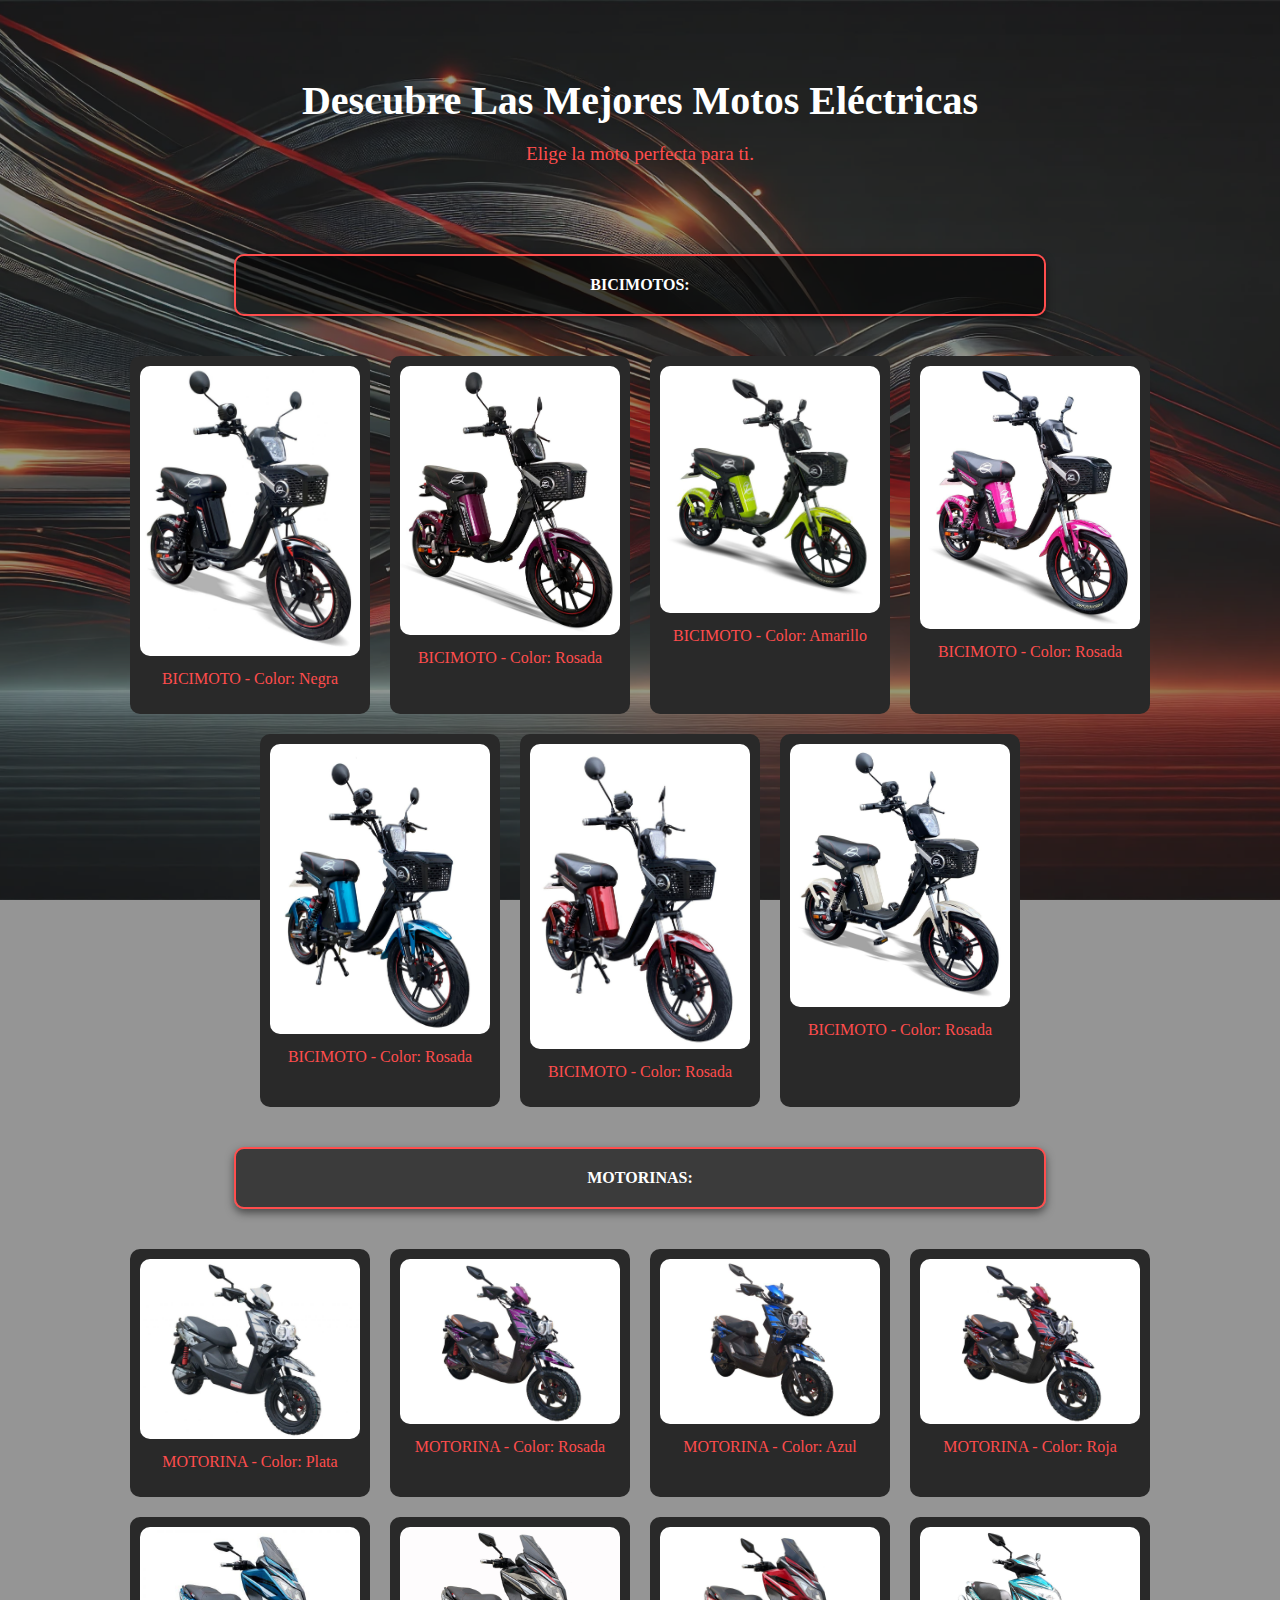
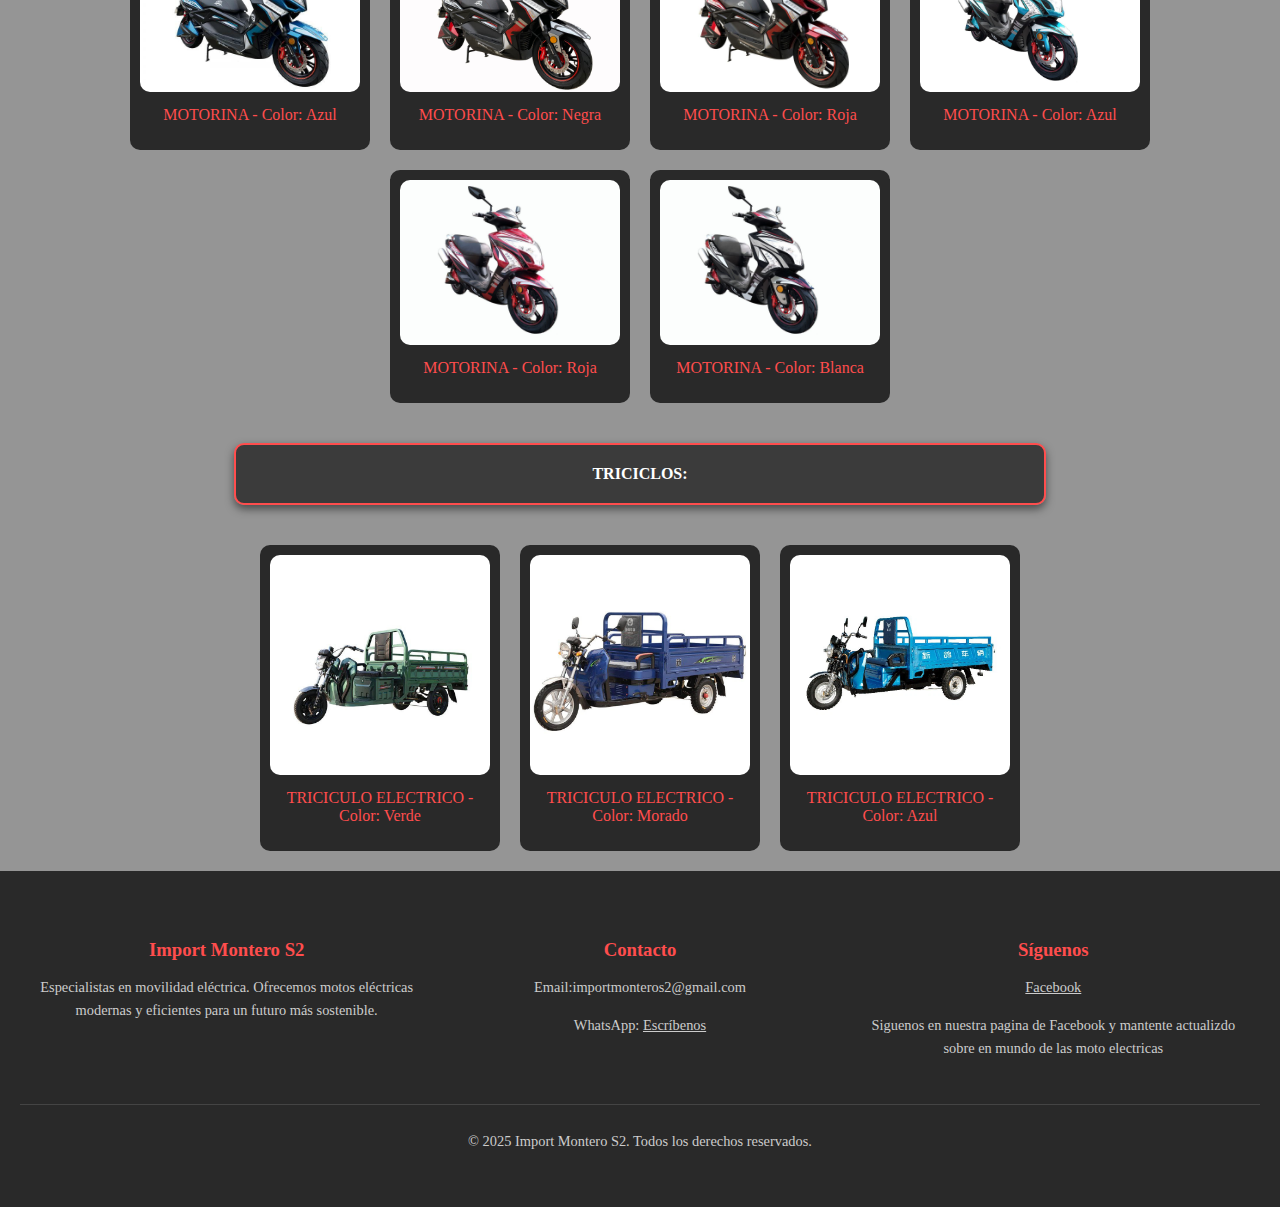
==== catalogo/index.html @ 69540578 "Update index.html" ====
<!DOCTYPE html>
<html lang="en">
<head>
  <meta charset="UTF-8">
  <meta name="viewport" content="width=device-width, initial-scale=1.0">
  <title>Catálogo - Import Montero S2</title>
  <link rel="stylesheet" href="./css/styles.css">
</head>
<body>
  <div class="background">
        <header class="catalog-header">
      <h1>Descubre Las Mejores Motos Eléctricas</h1>
      <p>Elige la moto perfecta para ti.</p>
    </header>

    <h4>BICIMOTOS:</h4>
    <div id="catalog" class="catalog-container">
      <!-- Galería de imágenes -->
      <div class="gallery">
        <!-- Item de ejemplo -->
        <!-- Duplicar con distintas imágenes y descripciones -->
        <div class="item" onclick="showDetails(this)" 
             data-description="Potente motor: 500W
            , Tipo de batería lithium
            , Voltaje: 48V / 28 AH
            , Tiempo de carga: 4 a 6 horas
            , Recorrido por carga de 40km
            , 3 velocidades
            , Amortiguadores traseros de gas con adhesivo
            , Velocímetro digital
            , Canasta
            , Sistema de frenos delantero de disco y trasero de disco
            , Medida de Llanta: 90 / 90-14 para delantero y trasero
            , Accesorios: Alarma, Uso, Full Luces
             Led, Bluetooth, Mp3, Radio"
             data-model="BICIMOTO GRILLO ">
          <img src="./img/biciMotos/photo1.jpg" alt="Moto A1">
          <p>BICIMOTO - Color: Negra </p>
        </div>
        <div class="item" onclick="showDetails(this)" 
             data-description="Potente motor: 500W
            , Tipo de batería lithium
            , Voltaje: 48V / 28 AH
            , Tiempo de carga: 4 a 6 horas
            , Recorrido por carga de 40km
            , 3 velocidades
            , Amortiguadores traseros de gas con adhesivo
            , Velocímetro digital
            , Canasta
            , Sistema de frenos delantero de disco y trasero de disco
            , Medida de Llanta: 90 / 90-14 para delantero y trasero
            , Accesorios: Alarma, Uso, Full Luces
             Led, Bluetooth, Mp3, Radio"
             data-model="BICIMOTO GRILLO ">
          <img src="./img/biciMotos/photo2.jpg" alt="Moto A1">
          <p>BICIMOTO - Color: Rosada </p>
        </div>
        <div class="item" onclick="showDetails(this)" 
             data-description="Potente motor: 500W
            , Tipo de batería lithium
            , Voltaje: 48V / 28 AH
            , Tiempo de carga: 4 a 6 horas
            , Recorrido por carga de 40km
            , 3 velocidades
            , Amortiguadores traseros de gas con adhesivo
            , Velocímetro digital
            , Canasta
            , Sistema de frenos delantero de disco y trasero de disco
            , Medida de Llanta: 90 / 90-14 para delantero y trasero
            , Accesorios: Alarma, Uso, Full Luces
             Led, Bluetooth, Mp3, Radio"
             data-model="BICIMOTO GRILLO ">
          <img src="./img/biciMotos/photo3.jpg" alt="Moto A1">
          <p>BICIMOTO - Color: Amarillo </p>
        </div>
        <div class="item" onclick="showDetails(this)" 
             data-description="Potente motor: 500W
            , Tipo de batería lithium
            , Voltaje: 48V / 28 AH
            , Tiempo de carga: 4 a 6 horas
            , Recorrido por carga de 40km
            , 3 velocidades
            , Amortiguadores traseros de gas con adhesivo
            , Velocímetro digital
            , Canasta
            , Sistema de frenos delantero de disco y trasero de disco
            , Medida de Llanta: 90 / 90-14 para delantero y trasero
            , Accesorios: Alarma, Uso, Full Luces
             Led, Bluetooth, Mp3, Radio"
             data-model="BICIMOTO GRILLO">
          <img src="./img/biciMotos/photo4.jpg" alt="Moto A1">
          <p>BICIMOTO - Color: Rosada </p>
        </div>
        <div class="item" onclick="showDetails(this)" 
             data-description="Potente motor: 500W
            , Tipo de batería lithium
            , Voltaje: 48V / 28 AH
            , Tiempo de carga: 4 a 6 horas
            , Recorrido por carga de 40km
            , 3 velocidades
            , Amortiguadores traseros de gas con adhesivo
            , Velocímetro digital
            , Canasta
            , Sistema de frenos delantero de disco y trasero de disco
            , Medida de Llanta: 90 / 90-14 para delantero y trasero
            , Accesorios: Alarma, Uso, Full Luces
             Led, Bluetooth, Mp3, Radio"
             data-model="BICIMOTO GRILLO">
          <img src="./img/biciMotos/photo5.jpg" alt="Moto A1">
          <p>BICIMOTO - Color: Rosada </p>
        </div>
        <div class="item" onclick="showDetails(this)" 
             data-description="Potente motor: 500W
            , Tipo de batería lithium
            , Voltaje: 48V / 28 AH
            , Tiempo de carga: 4 a 6 horas
            , Recorrido por carga de 40km
            , 3 velocidades
            , Amortiguadores traseros de gas con adhesivo
            , Velocímetro digital
            , Canasta
            , Sistema de frenos delantero de disco y trasero de disco
            , Medida de Llanta: 90 / 90-14 para delantero y trasero
            , Accesorios: Alarma, Uso, Full Luces
             Led, Bluetooth, Mp3, Radio"
             data-model="BICIMOTO GRILLO">
          <img src="./img/biciMotos/photo6.jpg" alt="Moto A1">
          <p>BICIMOTO - Color: Rosada </p>
        </div>
        <div class="item" onclick="showDetails(this)" 
             data-description="Potente motor: 500W
            , Tipo de batería lithium
            , Voltaje: 48V / 28 AH
            , Tiempo de carga: 4 a 6 horas
            , Recorrido por carga de 40km
            , 3 velocidades
            , Amortiguadores traseros de gas con adhesivo
            , Velocímetro digital
            , Canasta
            , Sistema de frenos delantero de disco y trasero de disco
            , Medida de Llanta: 90 / 90-14 para delantero y trasero
            , Accesorios: Alarma, Uso, Full Luces
             Led, Bluetooth, Mp3, Radio"
             data-model="BICIMOTO GRILLO">
          <img src="./img/biciMotos/photo7.jpg" alt="Moto A1">
          <p>BICIMOTO - Color: Rosada </p>
        </div>
        <!-- Agregar más motos de la misma forma -->
      </div>
    </div>

    <h4>MOTORINAS:</h4>
    <div id="catalog" class="catalog-container">
      <!-- Galería de imágenes -->
      <div class="gallery">
        <!-- Item de ejemplo -->
        <!-- Duplicar con distintas imágenes y descripciones -->
        <div class="item" onclick="showDetails(this)" 
             data-description="Motor power 1000W
            , Motor voltaje 72V
            , Controlador 35A
            , Tipo de batería lithium PO4
            , Capacidad de batería: 72V 40A PO4
            , 4 Velocidades / Reversa
            , Recorrido por carga de 100km
            , Tiempo de carga de batería 4 hrs
            , Velocímetro digital
            , Sistema de frenos delantero de disco
             y trasero de disco
            , Medida de llanta 120/80R12
            , Accesorios alarma, uso, full luces Led, mp3, bluetooth, radio"
             data-model="MISHOZUKI NEW BUHO-2 LT PO4 40AH">
          <img src="./img/motorinas/photo1.jpg" alt="Moto A1">
          <p>MOTORINA - Color: Plata </p>
        </div>
        <div class="item" onclick="showDetails(this)" 
             data-description="Motor power 1000W
            , Motor voltaje 72V
            , Controlador 35A
            , Tipo de batería lithium PO4
            , Capacidad de batería: 72V 40A PO4
            , 4 Velocidades / Reversa
            , Recorrido por carga de 100km
            , Tiempo de carga de batería 4 hrs
            , Velocímetro digital
            , Sistema de frenos delantero de disco
             y trasero de disco
            , Medida de llanta 120/80R12
            , Accesorios alarma, uso, full luces Led, mp3, bluetooth, radio"
             data-model="MISHOZUKI NEW BUHO-2 LT PO4 40AH">
          <img src="./img/motorinas/photo2.jpg" alt="Moto A1">
          <p>MOTORINA - Color: Rosada </p>
        </div>
        <div class="item" onclick="showDetails(this)" 
             data-description="Motor power 1000W
            , Motor voltaje 72V
            , Controlador 35A
            , Tipo de batería lithium PO4
            , Capacidad de batería: 72V 40A PO4
            , 4 Velocidades / Reversa
            , Recorrido por carga de 100km
            , Tiempo de carga de batería 4 hrs
            , Velocímetro digital
            , Sistema de frenos delantero de disco
             y trasero de disco
            , Medida de llanta 120/80R12
            , Accesorios alarma, uso, full luces Led, mp3, bluetooth, radio"
             data-model="MISHOZUKI NEW BUHO-2 LT PO4 40AH">
          <img src="./img/motorinas/photo3.jpg" alt="Moto A1">
          <p>MOTORINA - Color: Azul </p>
        </div>
        <div class="item" onclick="showDetails(this)" 
             data-description="Motor power 1000W
            , Motor voltaje 72V
            , Controlador 35A
            , Tipo de batería lithium PO4
            , Capacidad de batería: 72V 40A PO4
            , 4 Velocidades / Reversa
            , Recorrido por carga de 100km
            , Tiempo de carga de batería 4 hrs
            , Velocímetro digital
            , Sistema de frenos delantero de disco
             y trasero de disco
            , Medida de llanta 120/80R12
            , Accesorios alarma, uso, full luces Led, mp3, bluetooth, radio"
             data-model="MISHOZUKI NEW BUHO-2 LT PO4 40AH">
          <img src="./img/motorinas/photo4.jpg" alt="Moto A1">
          <p>MOTORINA - Color: Roja </p>
        </div>

        <div class="item" onclick="showDetails(this)" 
             data-description="Motor power 1000W
             , Motor voltaje 72V
             , Controlador 50A
             , Tipo de batería lithium ION
             , Capacidad de batería - 1 batería /
              72V 45AH
             , 5 velocidades
             , Amortiguadores de gas
             , Recorrido por carga de 150km
             , Tiempo de carga de batería 4 horas
             , Velocímetro digital
             , Sistema de frenos delantero de disco y trasero de disco
             , Medida de Llanta: 140/60/13-130/60/13
             , Accesorios: Alarma, Uso, Full Luces""
             data-model="MURASAKI">
          <img src="./img/motorinas/photo5.jpg" alt="Moto A1">
          <p>MOTORINA - Color: Azul</p>
        </div>
        <div class="item" onclick="showDetails(this)" 
             data-description="Motor power 1000W
             , Motor voltaje 72V
             , Controlador 50A
             , Tipo de batería lithium ION
             , Capacidad de batería - 1 batería /
              72V 45AH
             , 5 velocidades
             , Amortiguadores de gas
             , Recorrido por carga de 150km
             , Tiempo de carga de batería 4 horas
             , Velocímetro digital
             , Sistema de frenos delantero de disco y trasero de disco
             , Medida de Llanta: 140/60/13-130/60/13
             , Accesorios: Alarma, Uso, Full Luces""
             data-model="MURASAKI">
          <img src="./img/motorinas/photo6.jpg" alt="Moto A1">
          <p>MOTORINA - Color: Negra </p>
        </div>
        <div class="item" onclick="showDetails(this)" 
             data-description="Motor power 1000W
             , Motor voltaje 72V
             , Controlador 50A
             , Tipo de batería lithium ION
             , Capacidad de batería - 1 batería /
              72V 45AH
             , 5 velocidades
             , Amortiguadores de gas
             , Recorrido por carga de 150km
             , Tiempo de carga de batería 4 horas
             , Velocímetro digital
             , Sistema de frenos delantero de disco y trasero de disco
             , Medida de Llanta: 140/60/13-130/60/13
             , Accesorios: Alarma, Uso, Full Luces""
             data-model="MURASAKI">
          <img src="./img/motorinas/photo7.jpg" alt="Moto A1">
          <p>MOTORINA - Color: Roja </p>
        </div>

        <div class="item" onclick="showDetails(this)" 
             data-description="Motor power 1000W
            , Motor voltaje 72V
            , Controlador 45A
            , Tipo de batería lithium ION
            , Capacidad de batería - 1 batería /
             72V 45AH
            , 5 velocidades
            , Muffler
            , Amortiguadores de gas
            , Recorrido por carga de 120km-150km
            , Tiempo de carga de batería 4 horas
            , Velocímetro digital
            , Sistema de frenos delantero de disco
             y trasero de disco
            , Medida de Llanta: 130/60/13
            , Accesorios: Alarma, Usb, Full Luces"
             data-model="MISHOZUKI NEW BIG SHARK-2 PRO ION 45AH">
          <img src="./img/motorinas/photo8.jpg" alt="Moto A1">
          <p>MOTORINA - Color: Azul</p>
        </div>
        <div class="item" onclick="showDetails(this)" 
             data-description="Motor power 1000W
            , Motor voltaje 72V
            , Controlador 45A
            , Tipo de batería lithium ION
            , Capacidad de batería - 1 batería /
             72V 45AH
            , 5 velocidades
            , Muffler
            , Amortiguadores de gas
            , Recorrido por carga de 120km-150km
            , Tiempo de carga de batería 4 horas
            , Velocímetro digital
            , Sistema de frenos delantero de disco
             y trasero de disco
            , Medida de Llanta: 130/60/13
            , Accesorios: Alarma, Usb, Full Luces"
             data-model="MISHOZUKI NEW BIG SHARK-2 PRO ION 45AH">
          <img src="./img/motorinas/photo9.jpg" alt="Moto A1">
          <p>MOTORINA - Color: Roja </p>
        </div>
        <div class="item" onclick="showDetails(this)" 
             data-description="Motor power 1000W
            , Motor voltaje 72V
            , Controlador 45A
            , Tipo de batería lithium ION
            , Capacidad de batería - 1 batería /
             72V 45AH
            , 5 velocidades
            , Muffler
            , Amortiguadores de gas
            , Recorrido por carga de 120km-150km
            , Tiempo de carga de batería 4 horas
            , Velocímetro digital
            , Sistema de frenos delantero de disco
             y trasero de disco
            , Medida de Llanta: 130/60/13
            , Accesorios: Alarma, Usb, Full Luces"
             data-model="MISHOZUKI NEW BIG SHARK-2 PRO ION 45AH">
          <img src="./img/motorinas/photo10.jpg" alt="Moto A1">
          <p>MOTORINA - Color: Blanca </p>
        </div>
        <!-- Agregar más motos de la misma forma -->
      </div>
    </div>

    <h4>TRICICLOS:</h4>
    <div id="catalog" class="catalog-container">
      <!-- Galería de imágenes -->
      <div class="gallery">
        <!-- Item de ejemplo -->
        <!-- Duplicar con distintas imágenes y descripciones -->
        <div class="item" onclick="showDetails(this)" 
             data-description="Motor:
             60V 1500W con amplificador,
             Controlador:
             60V/72V/ 1.5-2Kw, 36,
             Tubos:
             Rueda (delantero/trasero)4.50-12,
             Dimensión global:
             L3470*W1280*H1470mm,
             Caja de carga:
             L2000xW1200×H330mm,
             distancia entre ejes:
             2245mm,
             Marca hecha por las ruedas:
             1050 mm,
             Suspensión trasera:
             5 uds, 13,4 kg,
             Cantidad de carga/40'HC, MOQ:
             35 juegos"
             data-model="TRICICLO ELECTRICO">
          <img src="./img/triciculos/photo1.jpg" alt="Moto A1">
          <p>TRICICULO ELECTRICO - Color: Verde </p>
        </div>
        <div class="item" onclick="showDetails(this)" 
             data-description="Motor:
             60V 1500W con amplificador,
             Controlador:
             60V/72V/ 1.5-2Kw, 36,
             Tubos:
             Rueda (delantero/trasero)4.50-12,
             Dimensión global:
             L3470*W1280*H1470mm,
             Caja de carga:
             L2000xW1200×H330mm,
             distancia entre ejes:
             2245mm,
             Marca hecha por las ruedas:
             1050 mm,
             Suspensión trasera:
             5 uds, 13,4 kg,
             Cantidad de carga/40'HC, MOQ:
             35 juegos"
             data-model="TRICICLO ELECTRICO">
          <img src="./img/triciculos/photo2.jpg" alt="Moto A1">
          <p>TRICICULO ELECTRICO - Color: Morado </p>
        </div>
        <div class="item" onclick="showDetails(this)" 
             data-description="Motor:
             60V 1500W con amplificador,
             Controlador:
             60V/72V/ 1.5-2Kw, 36,
             Tubos:
             Rueda (delantero/trasero)4.50-12,
             Dimensión global:
             L3470*W1280*H1470mm,
             Caja de carga:
             L2000xW1200×H330mm,
             distancia entre ejes:
             2245mm,
             Marca hecha por las ruedas:
             1050 mm,
             Suspensión trasera:
             5 uds, 13,4 kg,
             Cantidad de carga/40'HC, MOQ:
             35 juegos"
             data-model="TRICICLO ELECTRICO">
          <img src="./img/triciculos/photo3.jpg" alt="Moto A1">
          <p>TRICICULO ELECTRICO - Color: Azul </p>
        </div>
        <!-- Agregar más motos de la misma forma -->
      </div>
    </div>


    <!-- Ventana emergente para detalles -->
    <div id="detailsModal" class="modal hidden">
      <div class="modal-content">
        <h2 id="modelTitle"></h2>
        <p id="modelDescription"></p>
        <button class="buy-button" onclick="buyProduct()">Comprar</button>
        <button class="close-button" onclick="closeDetails()">Atrás</button>
      </div>
    </div>
  </div>

  <footer class="footer">
    <div class="footer-container">
      <div class="footer-about">
        <h3>Import Montero S2</h3>
        <p>Especialistas en movilidad eléctrica. Ofrecemos motos eléctricas modernas y eficientes para un futuro más sostenible.</p>
      </div>
      <div class="footer-contact">
        <h3>Contacto</h3>
        <p>Email:<a href="importmonteros2@gmail.com"></a>importmonteros2@gmail.com</p>
        <p>WhatsApp: <a href="https://wa.me/+15392517710" target="_blank">Escríbenos</a></p>
      </div>
      <div class="footer-social">
        <h3>Síguenos</h3>
        <a href="https://facebook.com" target="_blank">Facebook</a>
        <p>Siguenos en nuestra pagina de Facebook y mantente actualizdo sobre en mundo de las moto electricas</p>
      </div>
    </div>
    <div class="footer-bottom">
      <p>&copy; 2025 Import Montero S2. Todos los derechos reservados.</p>
    </div>
  </footer>
  
  <script src="./js/script.js"></script>
</body>
</html>
---- catalogo/css/styles.css ----
/* Heredar estilos base */
@import url('styles.css'); /* Reutiliza estilos de bienvenida */


/* Estilo para el fondo */
/* Estilo para el fondo con transparencia */
body {
  background-image: url('../img/background.jpg'); /* Cambia 'images/fondo2.png' por la ruta de tu imagen */
  background-size: cover;
  background-position: center;
  background-attachment: fixed;
  background-repeat: no-repeat;
  position: relative;
  margin: 0;
  padding: 0;
}


/* Capa semitransparente */
body::after {
  content: '';
  position: absolute;
  top: 0;
  left: 0;
  width: 100%;
  height: 100%;
  background-color: rgba(44, 44, 44, 0.5); /* Cambia el color y la opacidad según prefieras */
  z-index: -1; /* Mantén la capa detrás del contenido */
}


h4 {
  background-color: rgba(0, 0, 0, 0.6); /* Fondo negro semitransparente */
  border: 2px solid #ff4d4d; /* Borde con el color de tu diseño */
  border-radius: 10px; /* Esquinas redondeadas */
  padding: 20px; /* Espaciado interno */
  margin: 20px auto; /* Espaciado externo y centrado */
  text-align: center; /* Centra el texto */
  width: 60%; /* Ajusta el ancho del recuadro */
  color: #fff; /* Texto en blanco para contraste */
  box-shadow: 0 4px 8px rgba(0, 0, 0, 0.5); /* Sombra para efecto de profundidad */
}

/* Cabecera del catálogo */
.catalog-header {
  text-align: center;
  padding: 50px 20px;
  color: #fff;
}

.catalog-header h1 {
  font-size: 2.5rem;
  margin-bottom: 10px;
}

.catalog-header p {
  font-size: 1.2rem;
  color: #ff4d4d;
}

/* Estilo de la galería */
.catalog-container {
  padding: 20px;
}

.gallery {
  display: flex;
  flex-wrap: wrap;
  gap: 20px;
  justify-content: center;
}

.item {
  background: #292929;
  border-radius: 10px;
  width: 220px;
  text-align: center;
  padding: 10px;
  cursor: pointer;
  transition: transform 0.3s ease, box-shadow 0.3s ease;
}

.item img {
  width: 100%;
  border-radius: 10px;
}

.item p {
  margin-top: 10px;
  font-size: 1rem;
  color: #ff4d4d;
}

.item:hover {
  transform: translateY(-10px);
  box-shadow: 0 8px 15px rgba(255, 77, 77, 0.5);
}

/* Modal (Ventana emergente) */
.modal {
  position: fixed;
  top: 0;
  left: 0;
  width: 100%;
  height: 100%;
  background: rgba(0, 0, 0, 0.8);
  display: flex;
  justify-content: center;
  align-items: center;
  z-index: 10;
}

.modal.hidden {
  display: none;
}

.modal-content {
  background: #1b1b1b;
  padding: 30px;
  border-radius: 10px;
  text-align: center;
  color: #fff;
  width: 90%;
  max-width: 400px;
  animation: fadeIn 0.5s ease;
}

.buy-button, .close-button {
  padding: 10px 20px;
  margin: 10px;
  font-size: 1rem;
  border: none;
  border-radius: 20px;
  cursor: pointer;
}

.buy-button {
  background: linear-gradient(135deg, #ff4d4d, #d92e2e);
  color: #fff;
}

.close-button {
  background: #555;
  color: #fff;
}

/* Animación del modal */
@keyframes fadeIn {
  from {
    opacity: 0;
    transform: scale(0.9);
  }
  to {
    opacity: 1;
    transform: scale(1);
  }
}

/* Footer */
.footer {
  background: #292929;
  color: #fff;
  padding: 40px 20px;
  text-align: center;
}

.footer-container {
  display: flex;
  flex-wrap: wrap;
  justify-content: space-around;
  align-items: flex-start;
  margin-bottom: 20px;
}

.footer-container div {
  flex: 1 1 300px;
  margin: 10px;
}

.footer-about, .footer-contact, .footer-social {
  max-width: 400px;
}

.footer h3 {
  margin-bottom: 15px;
  color: #ff4d4d;
}

.footer p, .footer a {
  font-size: 0.9rem;
  color: #ccc;
  line-height: 1.6;
}

.footer a:hover {
  color: #ff4d4d;
  text-decoration: underline;
}

.footer-social a {
  display: block;
  margin: 5px 0;
}

.footer-bottom {
  border-top: 1px solid #444;
  padding-top: 10px;
  font-size: 0.8rem;
  color: #777;
}

/* Recuadro para el título (h1) y el párrafo (p) */
.header-box {
  background-color: rgba(0, 0, 0, 0.6); /* Fondo negro semitransparente */
  border: 2px solid #ff4d4d; /* Borde con el color de tu diseño */
  border-radius: 10px; /* Esquinas redondeadas */
  padding: 20px; /* Espaciado interno */
  margin: 20px auto; /* Espaciado externo y centrado */
  text-align: center; /* Centra el texto */
  width: 80%; /* Ajusta el ancho del recuadro */
  color: #fff; /* Texto en blanco para contraste */
  box-shadow: 0 4px 8px rgba(0, 0, 0, 0.5); /* Sombra para efecto de profundidad */
}
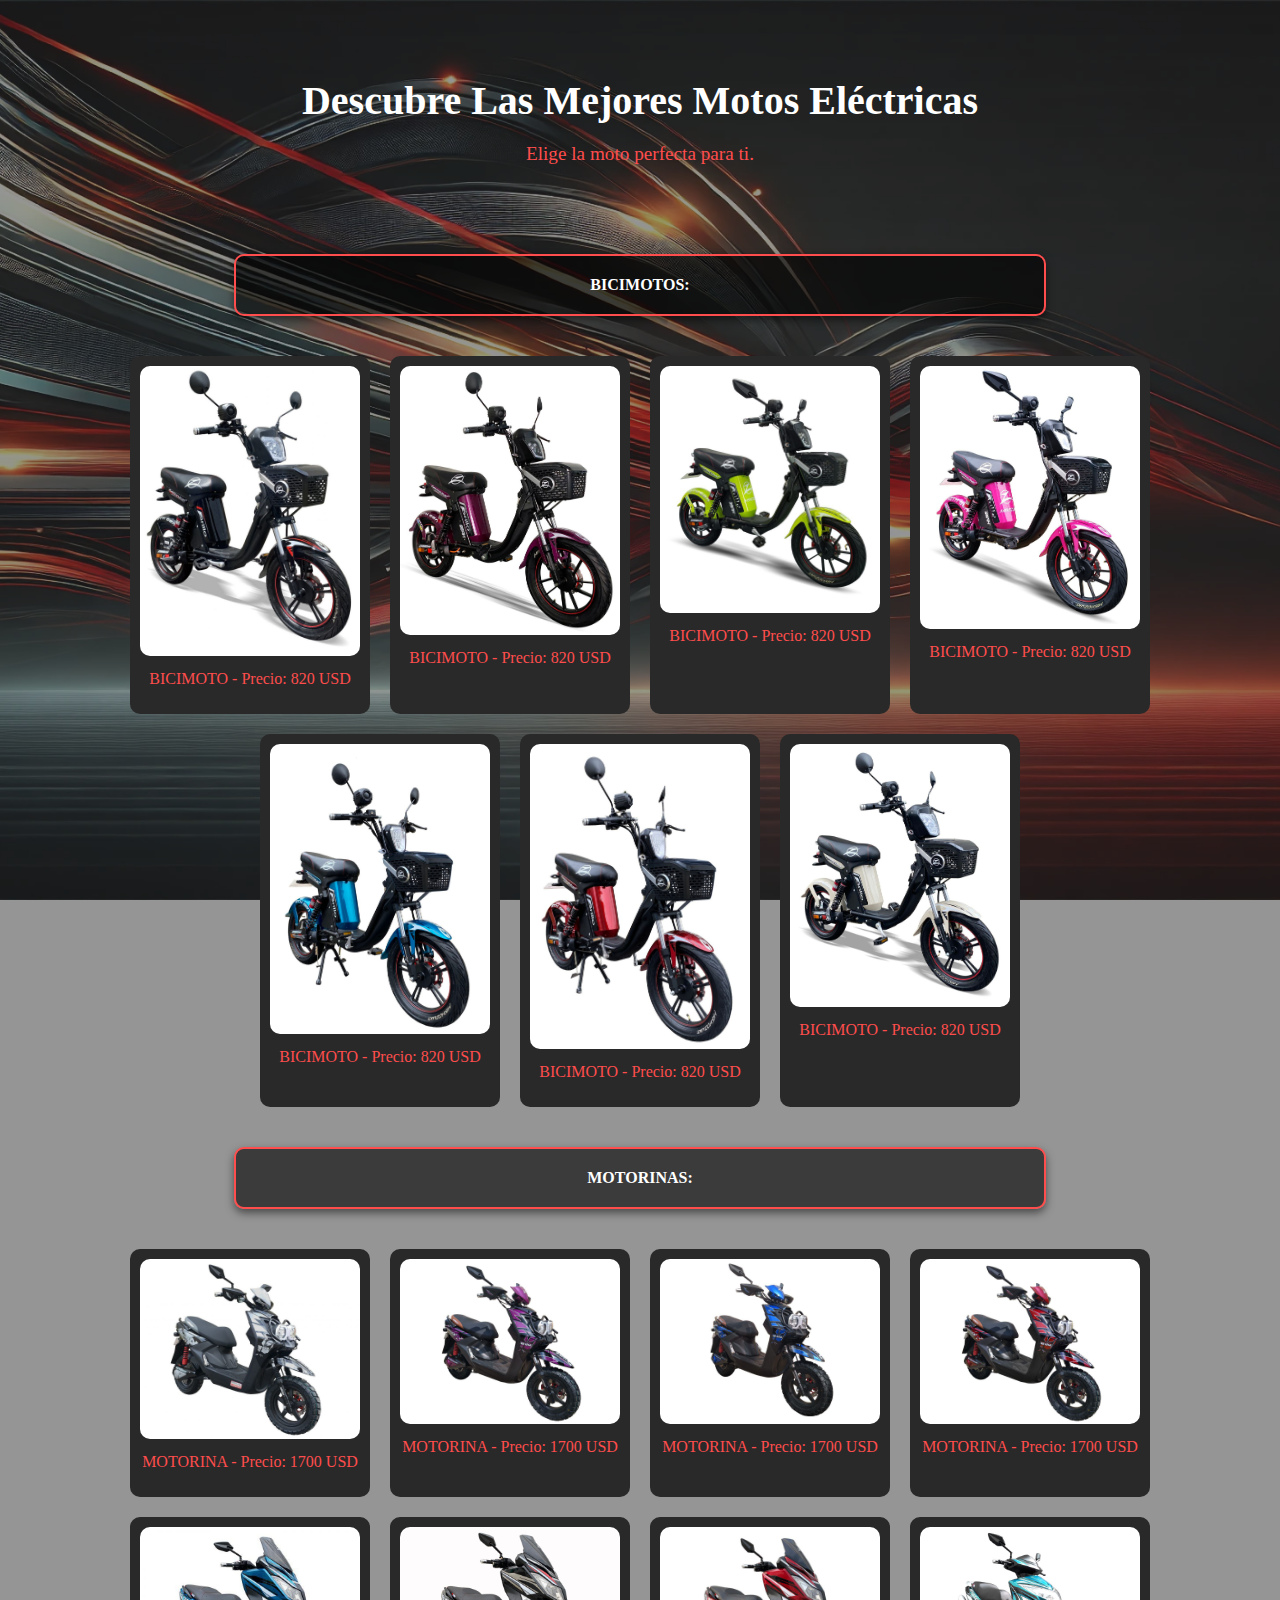
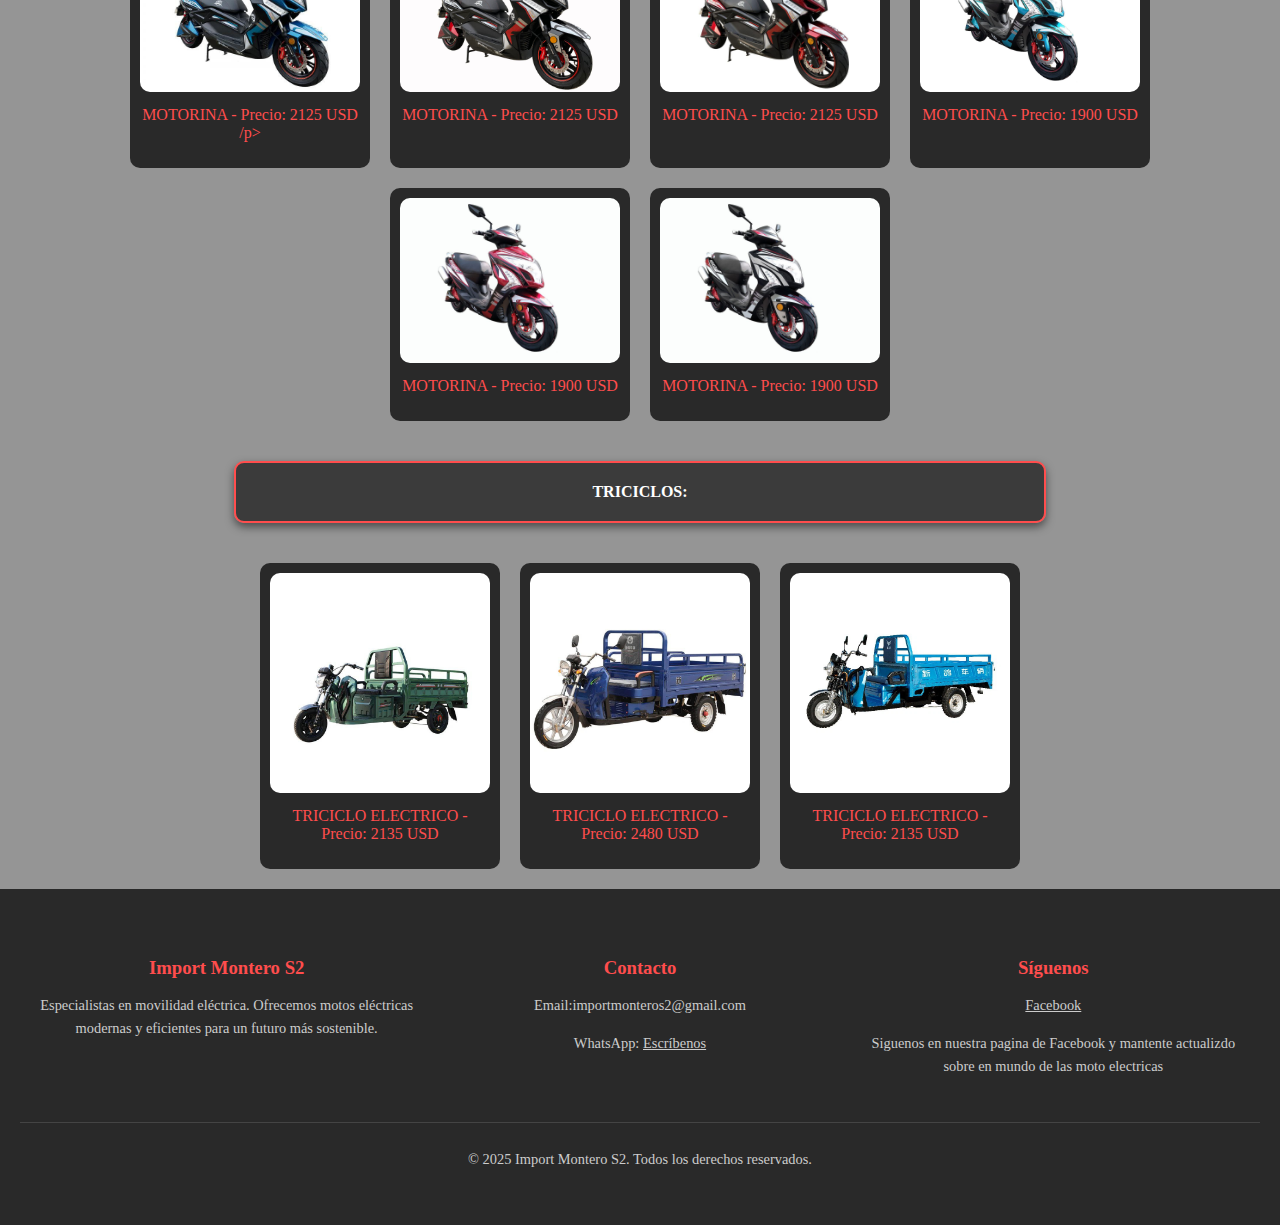
==== commit f6bc2b13: "Update index.html" ====
--- a/catalogo/index.html
+++ b/catalogo/index.html
@@ -35,7 +35,7 @@
              Led, Bluetooth, Mp3, Radio"
              data-model="BICIMOTO GRILLO ">
           <img src="./img/biciMotos/photo1.jpg" alt="Moto A1">
-          <p>BICIMOTO - Color: Negra </p>
+          <p>BICIMOTO  -  Precio:  820 USD </p>
         </div>
         <div class="item" onclick="showDetails(this)" 
              data-description="Potente motor: 500W
@@ -53,7 +53,7 @@
              Led, Bluetooth, Mp3, Radio"
              data-model="BICIMOTO GRILLO ">
           <img src="./img/biciMotos/photo2.jpg" alt="Moto A1">
-          <p>BICIMOTO - Color: Rosada </p>
+          <p>BICIMOTO  -  Precio:  820 USD </p>
         </div>
         <div class="item" onclick="showDetails(this)" 
              data-description="Potente motor: 500W
@@ -71,7 +71,7 @@
              Led, Bluetooth, Mp3, Radio"
              data-model="BICIMOTO GRILLO ">
           <img src="./img/biciMotos/photo3.jpg" alt="Moto A1">
-          <p>BICIMOTO - Color: Amarillo </p>
+          <p>BICIMOTO  -  Precio:  820 USD </p>
         </div>
         <div class="item" onclick="showDetails(this)" 
              data-description="Potente motor: 500W
@@ -89,7 +89,7 @@
              Led, Bluetooth, Mp3, Radio"
              data-model="BICIMOTO GRILLO">
           <img src="./img/biciMotos/photo4.jpg" alt="Moto A1">
-          <p>BICIMOTO - Color: Rosada </p>
+          <p>BICIMOTO  -  Precio:  820 USD </p>
         </div>
         <div class="item" onclick="showDetails(this)" 
              data-description="Potente motor: 500W
@@ -107,7 +107,7 @@
              Led, Bluetooth, Mp3, Radio"
              data-model="BICIMOTO GRILLO">
           <img src="./img/biciMotos/photo5.jpg" alt="Moto A1">
-          <p>BICIMOTO - Color: Rosada </p>
+          <p>BICIMOTO  -  Precio:  820 USD </p>
         </div>
         <div class="item" onclick="showDetails(this)" 
              data-description="Potente motor: 500W
@@ -125,7 +125,7 @@
              Led, Bluetooth, Mp3, Radio"
              data-model="BICIMOTO GRILLO">
           <img src="./img/biciMotos/photo6.jpg" alt="Moto A1">
-          <p>BICIMOTO - Color: Rosada </p>
+          <p>BICIMOTO  -  Precio:  820 USD </p>
         </div>
         <div class="item" onclick="showDetails(this)" 
              data-description="Potente motor: 500W
@@ -143,7 +143,7 @@
              Led, Bluetooth, Mp3, Radio"
              data-model="BICIMOTO GRILLO">
           <img src="./img/biciMotos/photo7.jpg" alt="Moto A1">
-          <p>BICIMOTO - Color: Rosada </p>
+          <p>BICIMOTO  -  Precio:  820 USD </p>
         </div>
         <!-- Agregar más motos de la misma forma -->
       </div>
@@ -171,7 +171,7 @@
             , Accesorios alarma, uso, full luces Led, mp3, bluetooth, radio"
              data-model="MISHOZUKI NEW BUHO-2 LT PO4 40AH">
           <img src="./img/motorinas/photo1.jpg" alt="Moto A1">
-          <p>MOTORINA - Color: Plata </p>
+          <p>MOTORINA  -  Precio:  1700 USD  </p>
         </div>
         <div class="item" onclick="showDetails(this)" 
              data-description="Motor power 1000W
@@ -189,7 +189,7 @@
             , Accesorios alarma, uso, full luces Led, mp3, bluetooth, radio"
              data-model="MISHOZUKI NEW BUHO-2 LT PO4 40AH">
           <img src="./img/motorinas/photo2.jpg" alt="Moto A1">
-          <p>MOTORINA - Color: Rosada </p>
+          <p>MOTORINA  -  Precio:  1700 USD </p>
         </div>
         <div class="item" onclick="showDetails(this)" 
              data-description="Motor power 1000W
@@ -207,7 +207,7 @@
             , Accesorios alarma, uso, full luces Led, mp3, bluetooth, radio"
              data-model="MISHOZUKI NEW BUHO-2 LT PO4 40AH">
           <img src="./img/motorinas/photo3.jpg" alt="Moto A1">
-          <p>MOTORINA - Color: Azul </p>
+          <p>MOTORINA  -  Precio:  1700 USD  </p>
         </div>
         <div class="item" onclick="showDetails(this)" 
              data-description="Motor power 1000W
@@ -225,7 +225,7 @@
             , Accesorios alarma, uso, full luces Led, mp3, bluetooth, radio"
              data-model="MISHOZUKI NEW BUHO-2 LT PO4 40AH">
           <img src="./img/motorinas/photo4.jpg" alt="Moto A1">
-          <p>MOTORINA - Color: Roja </p>
+          <p>MOTORINA  -  Precio:  1700 USD  </p>
         </div>
 
         <div class="item" onclick="showDetails(this)" 
@@ -245,7 +245,7 @@
              , Accesorios: Alarma, Uso, Full Luces""
              data-model="MURASAKI">
           <img src="./img/motorinas/photo5.jpg" alt="Moto A1">
-          <p>MOTORINA - Color: Azul</p>
+          <p>MOTORINA  -  Precio:  2125 USD /p>
         </div>
         <div class="item" onclick="showDetails(this)" 
              data-description="Motor power 1000W
@@ -264,7 +264,7 @@
              , Accesorios: Alarma, Uso, Full Luces""
              data-model="MURASAKI">
           <img src="./img/motorinas/photo6.jpg" alt="Moto A1">
-          <p>MOTORINA - Color: Negra </p>
+          <p>MOTORINA  -  Precio:  2125 USD  </p>
         </div>
         <div class="item" onclick="showDetails(this)" 
              data-description="Motor power 1000W
@@ -283,7 +283,7 @@
              , Accesorios: Alarma, Uso, Full Luces""
              data-model="MURASAKI">
           <img src="./img/motorinas/photo7.jpg" alt="Moto A1">
-          <p>MOTORINA - Color: Roja </p>
+          <p>MOTORINA  -  Precio:  2125 USD  </p>
         </div>
 
         <div class="item" onclick="showDetails(this)" 
@@ -305,7 +305,7 @@
             , Accesorios: Alarma, Usb, Full Luces"
              data-model="MISHOZUKI NEW BIG SHARK-2 PRO ION 45AH">
           <img src="./img/motorinas/photo8.jpg" alt="Moto A1">
-          <p>MOTORINA - Color: Azul</p>
+          <p>MOTORINA  -  Precio:  1900 USD </p>
         </div>
         <div class="item" onclick="showDetails(this)" 
              data-description="Motor power 1000W
@@ -326,7 +326,7 @@
             , Accesorios: Alarma, Usb, Full Luces"
              data-model="MISHOZUKI NEW BIG SHARK-2 PRO ION 45AH">
           <img src="./img/motorinas/photo9.jpg" alt="Moto A1">
-          <p>MOTORINA - Color: Roja </p>
+          <p>MOTORINA  -  Precio:  1900 USD </p>
         </div>
         <div class="item" onclick="showDetails(this)" 
              data-description="Motor power 1000W
@@ -347,7 +347,7 @@
             , Accesorios: Alarma, Usb, Full Luces"
              data-model="MISHOZUKI NEW BIG SHARK-2 PRO ION 45AH">
           <img src="./img/motorinas/photo10.jpg" alt="Moto A1">
-          <p>MOTORINA - Color: Blanca </p>
+          <p>MOTORINA  -  Precio:  1900 USD  </p>
         </div>
         <!-- Agregar más motos de la misma forma -->
       </div>
@@ -380,11 +380,11 @@
              35 juegos"
              data-model="TRICICLO ELECTRICO">
           <img src="./img/triciculos/photo1.jpg" alt="Moto A1">
-          <p>TRICICULO ELECTRICO - Color: Verde </p>
+          <p>TRICICLO ELECTRICO  -  Precio:  2135 USD  </p>
         </div>
         <div class="item" onclick="showDetails(this)" 
              data-description="Motor:
-             60V 1500W con amplificador,
+             60V 1650W con amplificador,
              Controlador:
              60V/72V/ 1.5-2Kw, 36,
              Tubos:
@@ -403,7 +403,7 @@
              35 juegos"
              data-model="TRICICLO ELECTRICO">
           <img src="./img/triciculos/photo2.jpg" alt="Moto A1">
-          <p>TRICICULO ELECTRICO - Color: Morado </p>
+          <p>TRICICLO ELECTRICO  -  Precio:  2480 USD  </p>
         </div>
         <div class="item" onclick="showDetails(this)" 
              data-description="Motor:
@@ -426,7 +426,7 @@
              35 juegos"
              data-model="TRICICLO ELECTRICO">
           <img src="./img/triciculos/photo3.jpg" alt="Moto A1">
-          <p>TRICICULO ELECTRICO - Color: Azul </p>
+          <p>TRICICLO ELECTRICO  -  Precio:  2135 USD </p>
         </div>
         <!-- Agregar más motos de la misma forma -->
       </div>
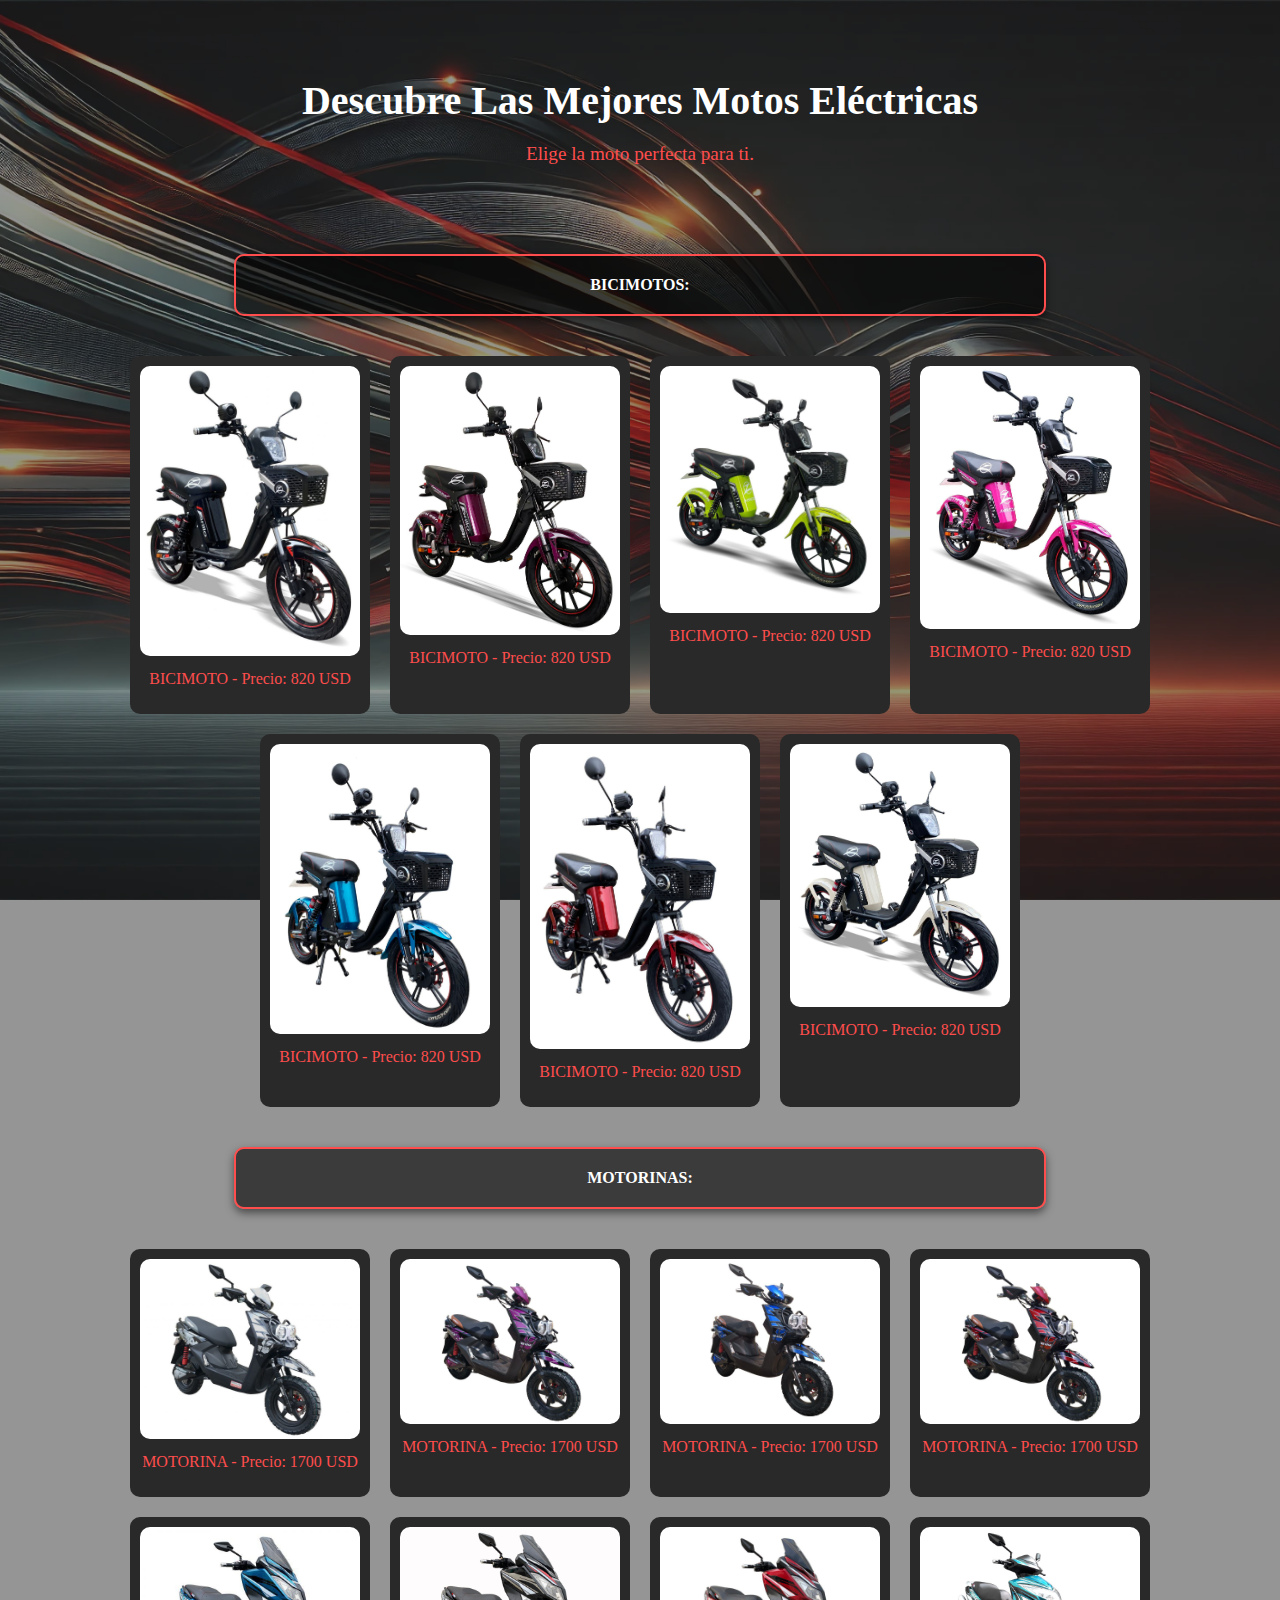
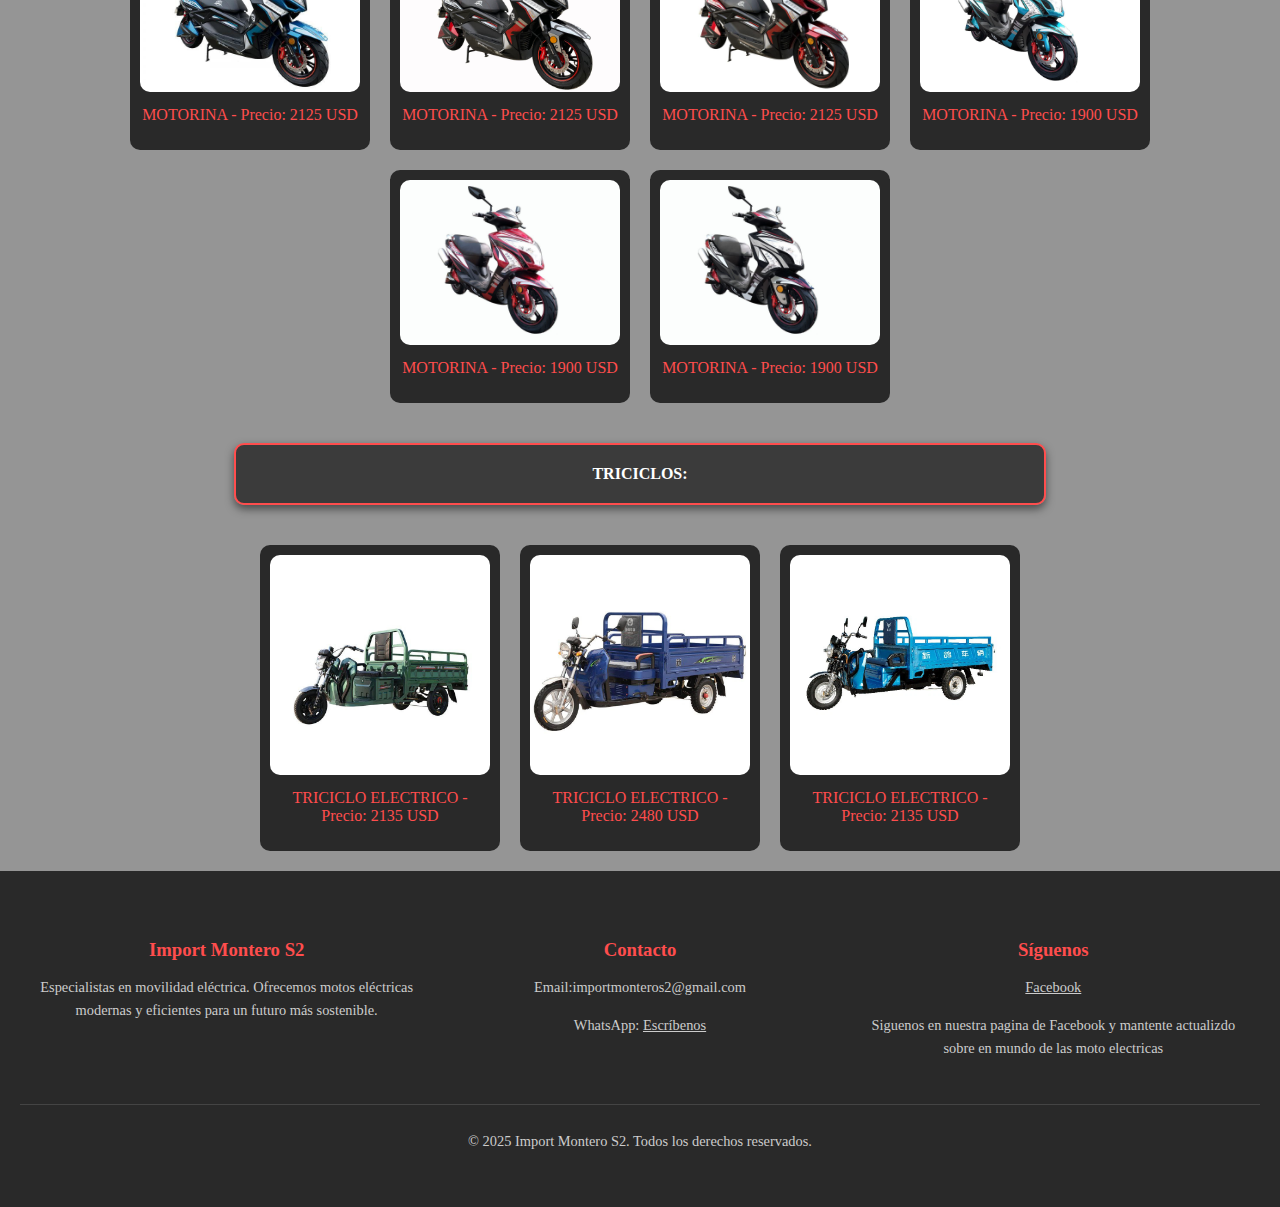
==== commit 2fcc2124: "Update index.html" ====
--- a/catalogo/index.html
+++ b/catalogo/index.html
@@ -245,7 +245,7 @@
              , Accesorios: Alarma, Uso, Full Luces""
              data-model="MURASAKI">
           <img src="./img/motorinas/photo5.jpg" alt="Moto A1">
-          <p>MOTORINA  -  Precio:  2125 USD /p>
+          <p>MOTORINA  -  Precio:  2125 USD </p>
         </div>
         <div class="item" onclick="showDetails(this)" 
              data-description="Motor power 1000W
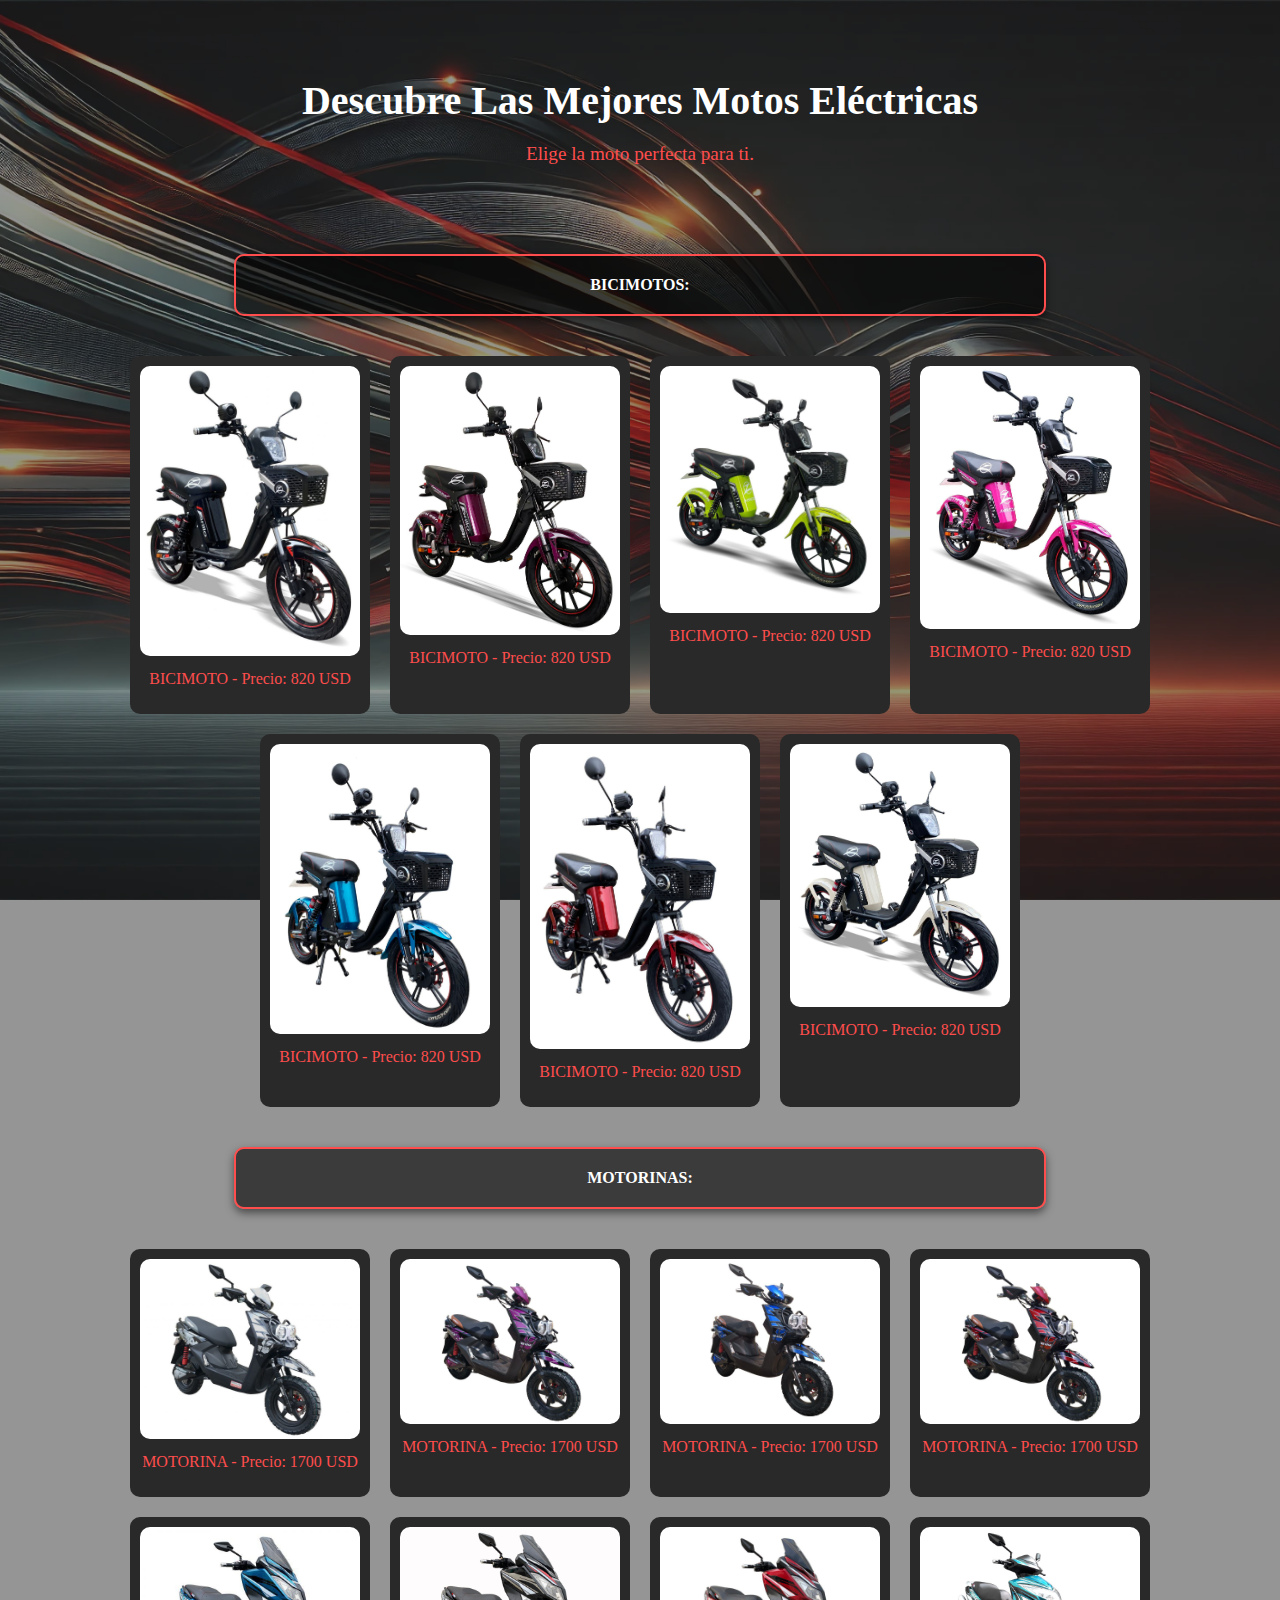
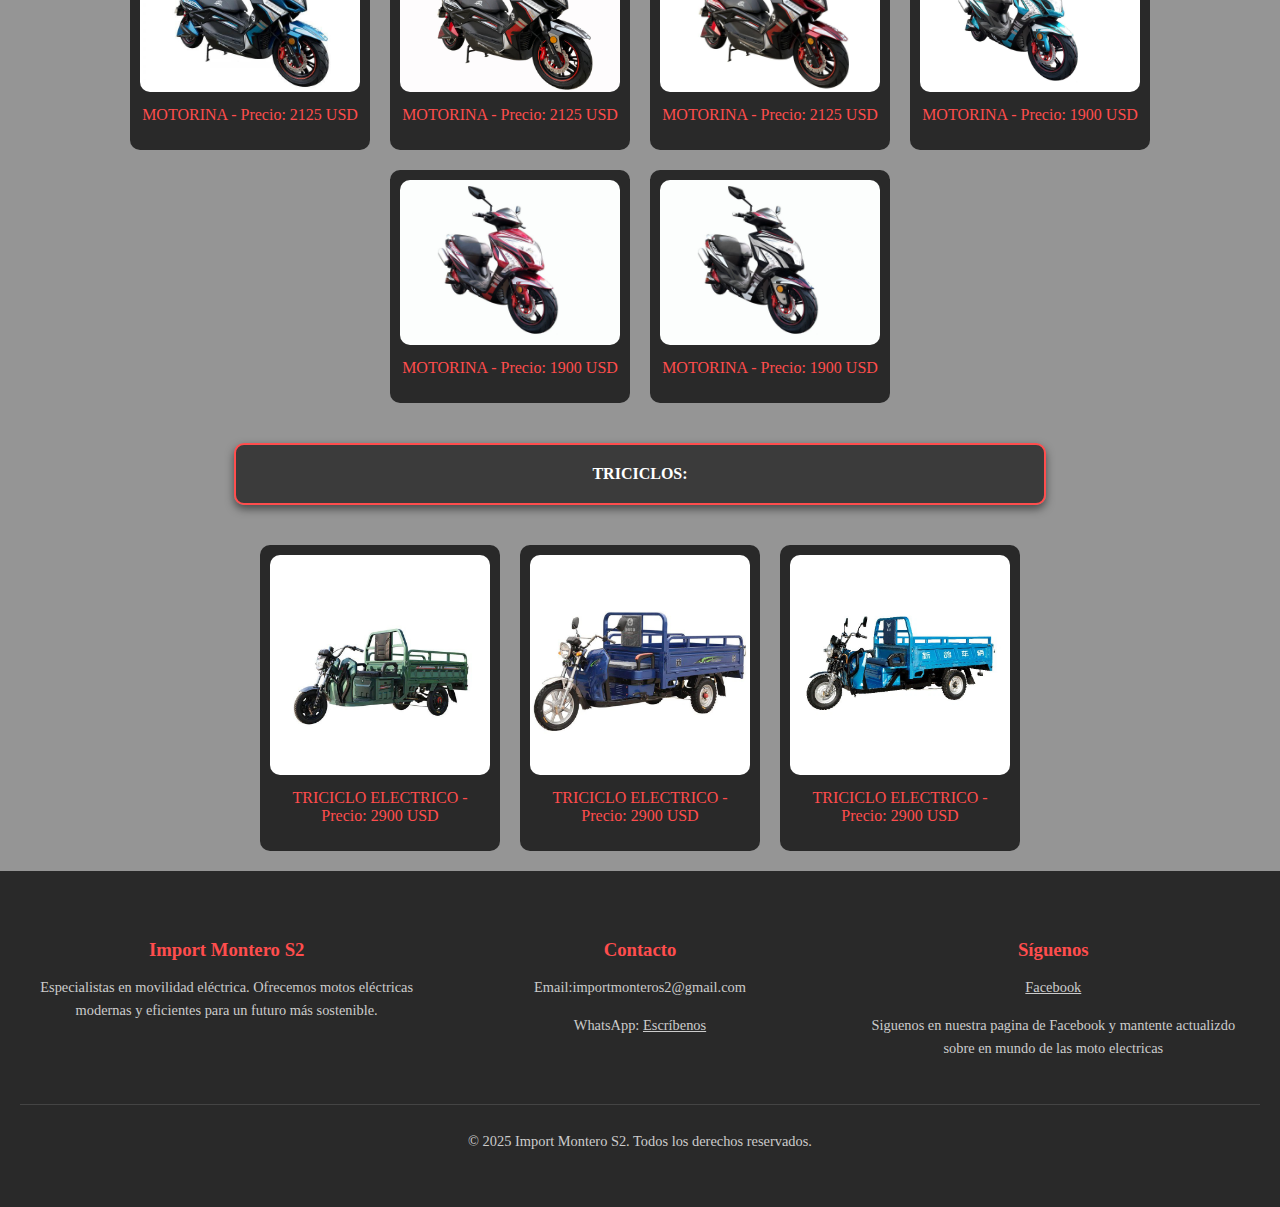
==== commit ad7ec243: "Update index.html" ====
--- a/catalogo/index.html
+++ b/catalogo/index.html
@@ -380,11 +380,11 @@
              35 juegos"
              data-model="TRICICLO ELECTRICO">
           <img src="./img/triciculos/photo1.jpg" alt="Moto A1">
-          <p>TRICICLO ELECTRICO  -  Precio:  2135 USD  </p>
+          <p>TRICICLO ELECTRICO  -  Precio:  2900 USD  </p>
         </div>
         <div class="item" onclick="showDetails(this)" 
              data-description="Motor:
-             60V 1650W con amplificador,
+             60V 1500W con amplificador,
              Controlador:
              60V/72V/ 1.5-2Kw, 36,
              Tubos:
@@ -403,7 +403,7 @@
              35 juegos"
              data-model="TRICICLO ELECTRICO">
           <img src="./img/triciculos/photo2.jpg" alt="Moto A1">
-          <p>TRICICLO ELECTRICO  -  Precio:  2480 USD  </p>
+          <p>TRICICLO ELECTRICO  -  Precio:  2900 USD  </p>
         </div>
         <div class="item" onclick="showDetails(this)" 
              data-description="Motor:
@@ -426,7 +426,7 @@
              35 juegos"
              data-model="TRICICLO ELECTRICO">
           <img src="./img/triciculos/photo3.jpg" alt="Moto A1">
-          <p>TRICICLO ELECTRICO  -  Precio:  2135 USD </p>
+          <p>TRICICLO ELECTRICO  -  Precio:  2900 USD </p>
         </div>
         <!-- Agregar más motos de la misma forma -->
       </div>
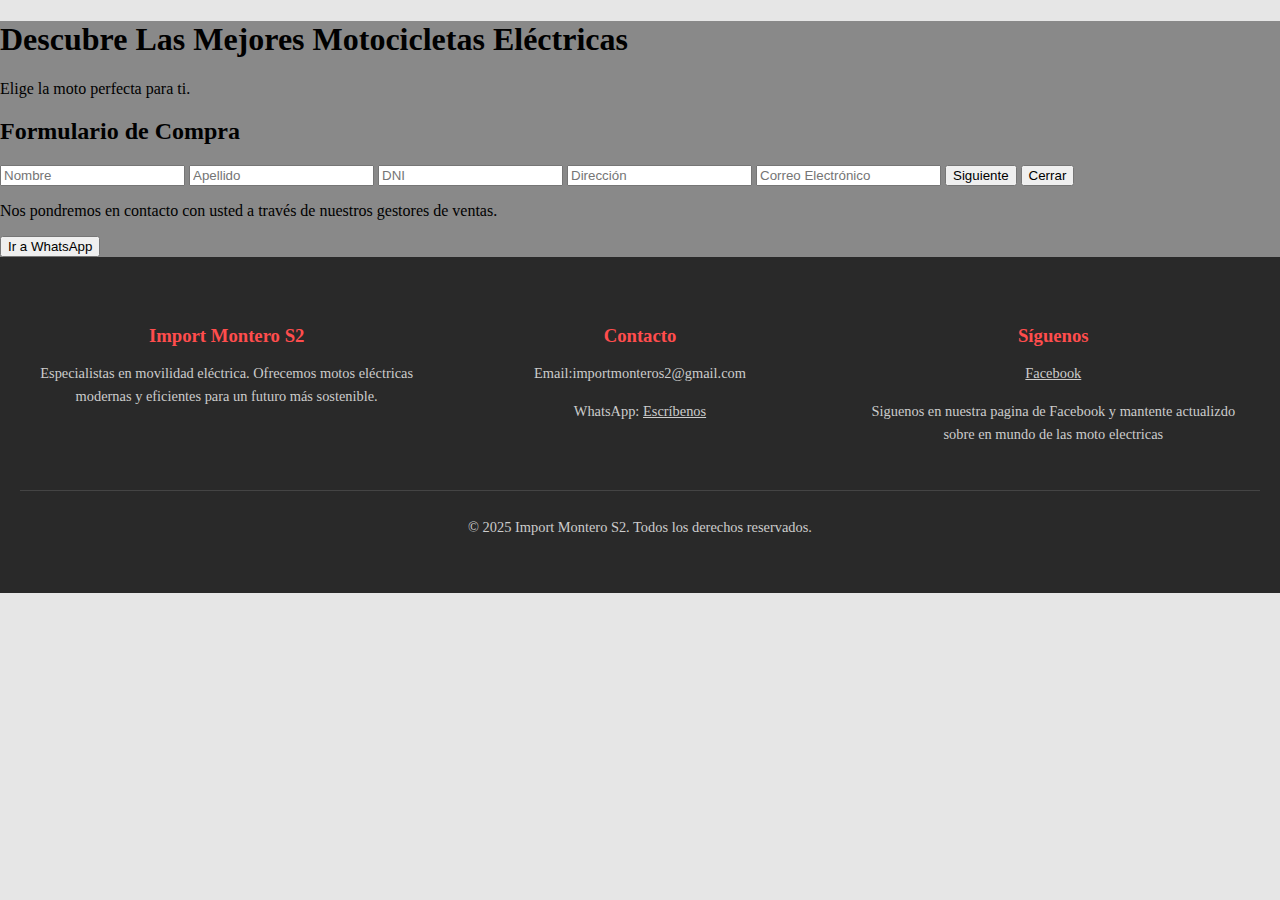
==== commit 02058674: "Update index.html" ====
--- a/catalogo/index.html
+++ b/catalogo/index.html
@@ -1,471 +1,144 @@
 <!DOCTYPE html>
-<html lang="en">
+<html lang="es">
 <head>
-  <meta charset="UTF-8">
-  <meta name="viewport" content="width=device-width, initial-scale=1.0">
-  <title>Catálogo - Import Montero S2</title>
-  <link rel="stylesheet" href="./css/styles.css">
+    <meta charset="UTF-8">
+    <meta name="viewport" content="width=device-width, initial-scale=1.0">
+    <title>Catálogo de Productos</title>
+    <link rel="stylesheet" href="./css/styles.css">
 </head>
 <body>
-  <div class="background">
-        <header class="catalog-header">
-      <h1>Descubre Las Mejores Motos Eléctricas</h1>
-      <p>Elige la moto perfecta para ti.</p>
+    <header>
+        <h1>Descubre Las Mejores Motocicletas Eléctricas</h1>
+        <p>Elige la moto perfecta para ti.</p>
     </header>
 
-    <h4>BICIMOTOS:</h4>
-    <div id="catalog" class="catalog-container">
-      <!-- Galería de imágenes -->
-      <div class="gallery">
-        <!-- Item de ejemplo -->
-        <!-- Duplicar con distintas imágenes y descripciones -->
-        <div class="item" onclick="showDetails(this)" 
-             data-description="Potente motor: 500W
-            , Tipo de batería lithium
-            , Voltaje: 48V / 28 AH
-            , Tiempo de carga: 4 a 6 horas
-            , Recorrido por carga de 40km
-            , 3 velocidades
-            , Amortiguadores traseros de gas con adhesivo
-            , Velocímetro digital
-            , Canasta
-            , Sistema de frenos delantero de disco y trasero de disco
-            , Medida de Llanta: 90 / 90-14 para delantero y trasero
-            , Accesorios: Alarma, Uso, Full Luces
-             Led, Bluetooth, Mp3, Radio"
-             data-model="BICIMOTO GRILLO ">
-          <img src="./img/biciMotos/photo1.jpg" alt="Moto A1">
-          <p>BICIMOTO  -  Precio:  820 USD </p>
-        </div>
-        <div class="item" onclick="showDetails(this)" 
-             data-description="Potente motor: 500W
-            , Tipo de batería lithium
-            , Voltaje: 48V / 28 AH
-            , Tiempo de carga: 4 a 6 horas
-            , Recorrido por carga de 40km
-            , 3 velocidades
-            , Amortiguadores traseros de gas con adhesivo
-            , Velocímetro digital
-            , Canasta
-            , Sistema de frenos delantero de disco y trasero de disco
-            , Medida de Llanta: 90 / 90-14 para delantero y trasero
-            , Accesorios: Alarma, Uso, Full Luces
-             Led, Bluetooth, Mp3, Radio"
-             data-model="BICIMOTO GRILLO ">
-          <img src="./img/biciMotos/photo2.jpg" alt="Moto A1">
-          <p>BICIMOTO  -  Precio:  820 USD </p>
-        </div>
-        <div class="item" onclick="showDetails(this)" 
-             data-description="Potente motor: 500W
-            , Tipo de batería lithium
-            , Voltaje: 48V / 28 AH
-            , Tiempo de carga: 4 a 6 horas
-            , Recorrido por carga de 40km
-            , 3 velocidades
-            , Amortiguadores traseros de gas con adhesivo
-            , Velocímetro digital
-            , Canasta
-            , Sistema de frenos delantero de disco y trasero de disco
-            , Medida de Llanta: 90 / 90-14 para delantero y trasero
-            , Accesorios: Alarma, Uso, Full Luces
-             Led, Bluetooth, Mp3, Radio"
-             data-model="BICIMOTO GRILLO ">
-          <img src="./img/biciMotos/photo3.jpg" alt="Moto A1">
-          <p>BICIMOTO  -  Precio:  820 USD </p>
-        </div>
-        <div class="item" onclick="showDetails(this)" 
-             data-description="Potente motor: 500W
-            , Tipo de batería lithium
-            , Voltaje: 48V / 28 AH
-            , Tiempo de carga: 4 a 6 horas
-            , Recorrido por carga de 40km
-            , 3 velocidades
-            , Amortiguadores traseros de gas con adhesivo
-            , Velocímetro digital
-            , Canasta
-            , Sistema de frenos delantero de disco y trasero de disco
-            , Medida de Llanta: 90 / 90-14 para delantero y trasero
-            , Accesorios: Alarma, Uso, Full Luces
-             Led, Bluetooth, Mp3, Radio"
-             data-model="BICIMOTO GRILLO">
-          <img src="./img/biciMotos/photo4.jpg" alt="Moto A1">
-          <p>BICIMOTO  -  Precio:  820 USD </p>
-        </div>
-        <div class="item" onclick="showDetails(this)" 
-             data-description="Potente motor: 500W
-            , Tipo de batería lithium
-            , Voltaje: 48V / 28 AH
-            , Tiempo de carga: 4 a 6 horas
-            , Recorrido por carga de 40km
-            , 3 velocidades
-            , Amortiguadores traseros de gas con adhesivo
-            , Velocímetro digital
-            , Canasta
-            , Sistema de frenos delantero de disco y trasero de disco
-            , Medida de Llanta: 90 / 90-14 para delantero y trasero
-            , Accesorios: Alarma, Uso, Full Luces
-             Led, Bluetooth, Mp3, Radio"
-             data-model="BICIMOTO GRILLO">
-          <img src="./img/biciMotos/photo5.jpg" alt="Moto A1">
-          <p>BICIMOTO  -  Precio:  820 USD </p>
-        </div>
-        <div class="item" onclick="showDetails(this)" 
-             data-description="Potente motor: 500W
-            , Tipo de batería lithium
-            , Voltaje: 48V / 28 AH
-            , Tiempo de carga: 4 a 6 horas
-            , Recorrido por carga de 40km
-            , 3 velocidades
-            , Amortiguadores traseros de gas con adhesivo
-            , Velocímetro digital
-            , Canasta
-            , Sistema de frenos delantero de disco y trasero de disco
-            , Medida de Llanta: 90 / 90-14 para delantero y trasero
-            , Accesorios: Alarma, Uso, Full Luces
-             Led, Bluetooth, Mp3, Radio"
-             data-model="BICIMOTO GRILLO">
-          <img src="./img/biciMotos/photo6.jpg" alt="Moto A1">
-          <p>BICIMOTO  -  Precio:  820 USD </p>
-        </div>
-        <div class="item" onclick="showDetails(this)" 
-             data-description="Potente motor: 500W
-            , Tipo de batería lithium
-            , Voltaje: 48V / 28 AH
-            , Tiempo de carga: 4 a 6 horas
-            , Recorrido por carga de 40km
-            , 3 velocidades
-            , Amortiguadores traseros de gas con adhesivo
-            , Velocímetro digital
-            , Canasta
-            , Sistema de frenos delantero de disco y trasero de disco
-            , Medida de Llanta: 90 / 90-14 para delantero y trasero
-            , Accesorios: Alarma, Uso, Full Luces
-             Led, Bluetooth, Mp3, Radio"
-             data-model="BICIMOTO GRILLO">
-          <img src="./img/biciMotos/photo7.jpg" alt="Moto A1">
-          <p>BICIMOTO  -  Precio:  820 USD </p>
-        </div>
-        <!-- Agregar más motos de la misma forma -->
-      </div>
+    <div id="product-gallery">
+        <!-- Las imágenes de los productos se cargarán aquí dinámicamente -->
     </div>
 
-    <h4>MOTORINAS:</h4>
-    <div id="catalog" class="catalog-container">
-      <!-- Galería de imágenes -->
-      <div class="gallery">
-        <!-- Item de ejemplo -->
-        <!-- Duplicar con distintas imágenes y descripciones -->
-        <div class="item" onclick="showDetails(this)" 
-             data-description="Motor power 1000W
-            , Motor voltaje 72V
-            , Controlador 35A
-            , Tipo de batería lithium PO4
-            , Capacidad de batería: 72V 40A PO4
-            , 4 Velocidades / Reversa
-            , Recorrido por carga de 100km
-            , Tiempo de carga de batería 4 hrs
-            , Velocímetro digital
-            , Sistema de frenos delantero de disco
-             y trasero de disco
-            , Medida de llanta 120/80R12
-            , Accesorios alarma, uso, full luces Led, mp3, bluetooth, radio"
-             data-model="MISHOZUKI NEW BUHO-2 LT PO4 40AH">
-          <img src="./img/motorinas/photo1.jpg" alt="Moto A1">
-          <p>MOTORINA  -  Precio:  1700 USD  </p>
+    <div id="product-modal" class="modal hidden">
+        <div class="modal-content">
+            <img id="product-image" src="" alt="Imagen del Producto">
+            <p id="product-description"></p>
+            <button onclick="addToCart()">Comprar</button>
+            <button onclick="closeModal()">Atrás</button>
         </div>
-        <div class="item" onclick="showDetails(this)" 
-             data-description="Motor power 1000W
-            , Motor voltaje 72V
-            , Controlador 35A
-            , Tipo de batería lithium PO4
-            , Capacidad de batería: 72V 40A PO4
-            , 4 Velocidades / Reversa
-            , Recorrido por carga de 100km
-            , Tiempo de carga de batería 4 hrs
-            , Velocímetro digital
-            , Sistema de frenos delantero de disco
-             y trasero de disco
-            , Medida de llanta 120/80R12
-            , Accesorios alarma, uso, full luces Led, mp3, bluetooth, radio"
-             data-model="MISHOZUKI NEW BUHO-2 LT PO4 40AH">
-          <img src="./img/motorinas/photo2.jpg" alt="Moto A1">
-          <p>MOTORINA  -  Precio:  1700 USD </p>
-        </div>
-        <div class="item" onclick="showDetails(this)" 
-             data-description="Motor power 1000W
-            , Motor voltaje 72V
-            , Controlador 35A
-            , Tipo de batería lithium PO4
-            , Capacidad de batería: 72V 40A PO4
-            , 4 Velocidades / Reversa
-            , Recorrido por carga de 100km
-            , Tiempo de carga de batería 4 hrs
-            , Velocímetro digital
-            , Sistema de frenos delantero de disco
-             y trasero de disco
-            , Medida de llanta 120/80R12
-            , Accesorios alarma, uso, full luces Led, mp3, bluetooth, radio"
-             data-model="MISHOZUKI NEW BUHO-2 LT PO4 40AH">
-          <img src="./img/motorinas/photo3.jpg" alt="Moto A1">
-          <p>MOTORINA  -  Precio:  1700 USD  </p>
-        </div>
-        <div class="item" onclick="showDetails(this)" 
-             data-description="Motor power 1000W
-            , Motor voltaje 72V
-            , Controlador 35A
-            , Tipo de batería lithium PO4
-            , Capacidad de batería: 72V 40A PO4
-            , 4 Velocidades / Reversa
-            , Recorrido por carga de 100km
-            , Tiempo de carga de batería 4 hrs
-            , Velocímetro digital
-            , Sistema de frenos delantero de disco
-             y trasero de disco
-            , Medida de llanta 120/80R12
-            , Accesorios alarma, uso, full luces Led, mp3, bluetooth, radio"
-             data-model="MISHOZUKI NEW BUHO-2 LT PO4 40AH">
-          <img src="./img/motorinas/photo4.jpg" alt="Moto A1">
-          <p>MOTORINA  -  Precio:  1700 USD  </p>
-        </div>
-
-        <div class="item" onclick="showDetails(this)" 
-             data-description="Motor power 1000W
-             , Motor voltaje 72V
-             , Controlador 50A
-             , Tipo de batería lithium ION
-             , Capacidad de batería - 1 batería /
-              72V 45AH
-             , 5 velocidades
-             , Amortiguadores de gas
-             , Recorrido por carga de 150km
-             , Tiempo de carga de batería 4 horas
-             , Velocímetro digital
-             , Sistema de frenos delantero de disco y trasero de disco
-             , Medida de Llanta: 140/60/13-130/60/13
-             , Accesorios: Alarma, Uso, Full Luces""
-             data-model="MURASAKI">
-          <img src="./img/motorinas/photo5.jpg" alt="Moto A1">
-          <p>MOTORINA  -  Precio:  2125 USD </p>
-        </div>
-        <div class="item" onclick="showDetails(this)" 
-             data-description="Motor power 1000W
-             , Motor voltaje 72V
-             , Controlador 50A
-             , Tipo de batería lithium ION
-             , Capacidad de batería - 1 batería /
-              72V 45AH
-             , 5 velocidades
-             , Amortiguadores de gas
-             , Recorrido por carga de 150km
-             , Tiempo de carga de batería 4 horas
-             , Velocímetro digital
-             , Sistema de frenos delantero de disco y trasero de disco
-             , Medida de Llanta: 140/60/13-130/60/13
-             , Accesorios: Alarma, Uso, Full Luces""
-             data-model="MURASAKI">
-          <img src="./img/motorinas/photo6.jpg" alt="Moto A1">
-          <p>MOTORINA  -  Precio:  2125 USD  </p>
-        </div>
-        <div class="item" onclick="showDetails(this)" 
-             data-description="Motor power 1000W
-             , Motor voltaje 72V
-             , Controlador 50A
-             , Tipo de batería lithium ION
-             , Capacidad de batería - 1 batería /
-              72V 45AH
-             , 5 velocidades
-             , Amortiguadores de gas
-             , Recorrido por carga de 150km
-             , Tiempo de carga de batería 4 horas
-             , Velocímetro digital
-             , Sistema de frenos delantero de disco y trasero de disco
-             , Medida de Llanta: 140/60/13-130/60/13
-             , Accesorios: Alarma, Uso, Full Luces""
-             data-model="MURASAKI">
-          <img src="./img/motorinas/photo7.jpg" alt="Moto A1">
-          <p>MOTORINA  -  Precio:  2125 USD  </p>
-        </div>
-
-        <div class="item" onclick="showDetails(this)" 
-             data-description="Motor power 1000W
-            , Motor voltaje 72V
-            , Controlador 45A
-            , Tipo de batería lithium ION
-            , Capacidad de batería - 1 batería /
-             72V 45AH
-            , 5 velocidades
-            , Muffler
-            , Amortiguadores de gas
-            , Recorrido por carga de 120km-150km
-            , Tiempo de carga de batería 4 horas
-            , Velocímetro digital
-            , Sistema de frenos delantero de disco
-             y trasero de disco
-            , Medida de Llanta: 130/60/13
-            , Accesorios: Alarma, Usb, Full Luces"
-             data-model="MISHOZUKI NEW BIG SHARK-2 PRO ION 45AH">
-          <img src="./img/motorinas/photo8.jpg" alt="Moto A1">
-          <p>MOTORINA  -  Precio:  1900 USD </p>
-        </div>
-        <div class="item" onclick="showDetails(this)" 
-             data-description="Motor power 1000W
-            , Motor voltaje 72V
-            , Controlador 45A
-            , Tipo de batería lithium ION
-            , Capacidad de batería - 1 batería /
-             72V 45AH
-            , 5 velocidades
-            , Muffler
-            , Amortiguadores de gas
-            , Recorrido por carga de 120km-150km
-            , Tiempo de carga de batería 4 horas
-            , Velocímetro digital
-            , Sistema de frenos delantero de disco
-             y trasero de disco
-            , Medida de Llanta: 130/60/13
-            , Accesorios: Alarma, Usb, Full Luces"
-             data-model="MISHOZUKI NEW BIG SHARK-2 PRO ION 45AH">
-          <img src="./img/motorinas/photo9.jpg" alt="Moto A1">
-          <p>MOTORINA  -  Precio:  1900 USD </p>
-        </div>
-        <div class="item" onclick="showDetails(this)" 
-             data-description="Motor power 1000W
-            , Motor voltaje 72V
-            , Controlador 45A
-            , Tipo de batería lithium ION
-            , Capacidad de batería - 1 batería /
-             72V 45AH
-            , 5 velocidades
-            , Muffler
-            , Amortiguadores de gas
-            , Recorrido por carga de 120km-150km
-            , Tiempo de carga de batería 4 horas
-            , Velocímetro digital
-            , Sistema de frenos delantero de disco
-             y trasero de disco
-            , Medida de Llanta: 130/60/13
-            , Accesorios: Alarma, Usb, Full Luces"
-             data-model="MISHOZUKI NEW BIG SHARK-2 PRO ION 45AH">
-          <img src="./img/motorinas/photo10.jpg" alt="Moto A1">
-          <p>MOTORINA  -  Precio:  1900 USD  </p>
-        </div>
-        <!-- Agregar más motos de la misma forma -->
-      </div>
     </div>
 
-    <h4>TRICICLOS:</h4>
-    <div id="catalog" class="catalog-container">
-      <!-- Galería de imágenes -->
-      <div class="gallery">
-        <!-- Item de ejemplo -->
-        <!-- Duplicar con distintas imágenes y descripciones -->
-        <div class="item" onclick="showDetails(this)" 
-             data-description="Motor:
-             60V 1500W con amplificador,
-             Controlador:
-             60V/72V/ 1.5-2Kw, 36,
-             Tubos:
-             Rueda (delantero/trasero)4.50-12,
-             Dimensión global:
-             L3470*W1280*H1470mm,
-             Caja de carga:
-             L2000xW1200×H330mm,
-             distancia entre ejes:
-             2245mm,
-             Marca hecha por las ruedas:
-             1050 mm,
-             Suspensión trasera:
-             5 uds, 13,4 kg,
-             Cantidad de carga/40'HC, MOQ:
-             35 juegos"
-             data-model="TRICICLO ELECTRICO">
-          <img src="./img/triciculos/photo1.jpg" alt="Moto A1">
-          <p>TRICICLO ELECTRICO  -  Precio:  2900 USD  </p>
+    <div id="order-form" class="hidden">
+      <div class="form-container">
+          <h2>Formulario de Compra</h2>
+          <form id="buy-form">
+              <input type="text" id="name" placeholder="Nombre" required>
+              <input type="text" id="surname" placeholder="Apellido" required>
+              <input type="text" id="dni" placeholder="DNI" required>
+              <input type="text" id="address" placeholder="Dirección" required>
+              <input type="email" id="email" placeholder="Correo Electrónico" required>
+              <button type="submit">Siguiente</button>
+              <button type="button" onclick="closeForm()">Cerrar</button>
+          </form>
+      </div>
+  </div>
+
+  <div id="success-message" class="hidden">
+      <p>Nos pondremos en contacto con usted a través de nuestros gestores de ventas.</p>
+      <button onclick="redirectToWhatsApp()">Ir a WhatsApp</button>
+  </div>
+
+    <script src="./js/script.js"></script>
+    <script src="https://cdn.jsdelivr.net/particles.js/2.0.0/particles.min.js"></script>
+
+    <div id="particles-js"></div>
+
+    <footer class="footer">
+      <div class="footer-container">
+        <div class="footer-about">
+          <h3>Import Montero S2</h3>
+          <p>Especialistas en movilidad eléctrica. Ofrecemos motos eléctricas modernas y eficientes para un futuro más sostenible.</p>
         </div>
-        <div class="item" onclick="showDetails(this)" 
-             data-description="Motor:
-             60V 1500W con amplificador,
-             Controlador:
-             60V/72V/ 1.5-2Kw, 36,
-             Tubos:
-             Rueda (delantero/trasero)4.50-12,
-             Dimensión global:
-             L3470*W1280*H1470mm,
-             Caja de carga:
-             L2000xW1200×H330mm,
-             distancia entre ejes:
-             2245mm,
-             Marca hecha por las ruedas:
-             1050 mm,
-             Suspensión trasera:
-             5 uds, 13,4 kg,
-             Cantidad de carga/40'HC, MOQ:
-             35 juegos"
-             data-model="TRICICLO ELECTRICO">
-          <img src="./img/triciculos/photo2.jpg" alt="Moto A1">
-          <p>TRICICLO ELECTRICO  -  Precio:  2900 USD  </p>
+        <div class="footer-contact">
+          <h3>Contacto</h3>
+          <p>Email:<a href="importmonteros2@gmail.com"></a>importmonteros2@gmail.com</p>
+          <p>WhatsApp: <a href="https://wa.me/+15392517710" target="_blank">Escríbenos</a></p>
         </div>
-        <div class="item" onclick="showDetails(this)" 
-             data-description="Motor:
-             60V 1500W con amplificador,
-             Controlador:
-             60V/72V/ 1.5-2Kw, 36,
-             Tubos:
-             Rueda (delantero/trasero)4.50-12,
-             Dimensión global:
-             L3470*W1280*H1470mm,
-             Caja de carga:
-             L2000xW1200×H330mm,
-             distancia entre ejes:
-             2245mm,
-             Marca hecha por las ruedas:
-             1050 mm,
-             Suspensión trasera:
-             5 uds, 13,4 kg,
-             Cantidad de carga/40'HC, MOQ:
-             35 juegos"
-             data-model="TRICICLO ELECTRICO">
-          <img src="./img/triciculos/photo3.jpg" alt="Moto A1">
-          <p>TRICICLO ELECTRICO  -  Precio:  2900 USD </p>
+        <div class="footer-social">
+          <h3>Síguenos</h3>
+          <a href="https://www.facebook.com/profile.php?id=61571848574046&mibextid=ZbWKwL" target="_blank">Facebook</a>
+          <p>Siguenos en nuestra pagina de Facebook y mantente actualizdo sobre en mundo de las moto electricas</p>
         </div>
-        <!-- Agregar más motos de la misma forma -->
       </div>
-    </div>
+      <div class="footer-bottom">
+        <p>&copy; 2025 Import Montero S2. Todos los derechos reservados.</p>
+      </div>
+    </footer>
+
+<script>
+    particlesJS("particles-js", {
+        "particles": {
+            "number": {
+                "value": 80,
+                "density": {
+                    "enable": true,
+                    "value_area": 800
+                }
+            },
+            "color": {
+                "value": "#ffffff"
+            },
+            "shape": {
+                "type": "circle",
+                "stroke": {
+                    "width": 0,
+                    "color": "#000000"
+                },
+                "polygon": {
+                    "nb_sides": 5
+                }
+            },
+            "opacity": {
+                "value": 0.5,
+                "random": true,
+                "anim": {
+                    "enable": true,
+                    "speed": 1,
+                    "opacity_min": 0.1
+                }
+            },
+            "size": {
+                "value": 3,
+                "random": true,
+                "anim": {
+                    "enable": true,
+                    "speed": 40,
+                    "size_min": 0.1
+                }
+            },
+            "line_linked": {
+                "enable": true,
+                "distance": 150,
+                "color": "#ffffff",
+                "opacity": 0.4,
+                "width": 1
+            }
+        },
+        "interactivity": {
+            "detect_on": "window",
+            "events": {
+                "onhover": {
+                    "enable": true,
+                    "mode": "grab"
+                },
+                "onclick": {
+                    "enable": true,
+                    "mode": "push"
+                }
+            }
+        },
+        "retina_detect": true
+    });
+</script>
+
+</body>
+</html>
 
 
-    <!-- Ventana emergente para detalles -->
-    <div id="detailsModal" class="modal hidden">
-      <div class="modal-content">
-        <h2 id="modelTitle"></h2>
-        <p id="modelDescription"></p>
-        <button class="buy-button" onclick="buyProduct()">Comprar</button>
-        <button class="close-button" onclick="closeDetails()">Atrás</button>
-      </div>
-    </div>
-  </div>
-
-  <footer class="footer">
-    <div class="footer-container">
-      <div class="footer-about">
-        <h3>Import Montero S2</h3>
-        <p>Especialistas en movilidad eléctrica. Ofrecemos motos eléctricas modernas y eficientes para un futuro más sostenible.</p>
-      </div>
-      <div class="footer-contact">
-        <h3>Contacto</h3>
-        <p>Email:<a href="importmonteros2@gmail.com"></a>importmonteros2@gmail.com</p>
-        <p>WhatsApp: <a href="https://wa.me/+15392517710" target="_blank">Escríbenos</a></p>
-      </div>
-      <div class="footer-social">
-        <h3>Síguenos</h3>
-        <a href="https://facebook.com" target="_blank">Facebook</a>
-        <p>Siguenos en nuestra pagina de Facebook y mantente actualizdo sobre en mundo de las moto electricas</p>
-      </div>
-    </div>
-    <div class="footer-bottom">
-      <p>&copy; 2025 Import Montero S2. Todos los derechos reservados.</p>
-    </div>
-  </footer>
-  
-  <script src="./js/script.js"></script>
-</body>
-</html>
--- a/catalogo/css/styles.css
+++ b/catalogo/css/styles.css
@@ -5,7 +5,7 @@
 /* Estilo para el fondo */
 /* Estilo para el fondo con transparencia */
 body {
-  background-image: url('../img/background.jpg'); /* Cambia 'images/fondo2.png' por la ruta de tu imagen */
+  background: #e6e6e6;
   background-size: cover;
   background-position: center;
   background-attachment: fixed;
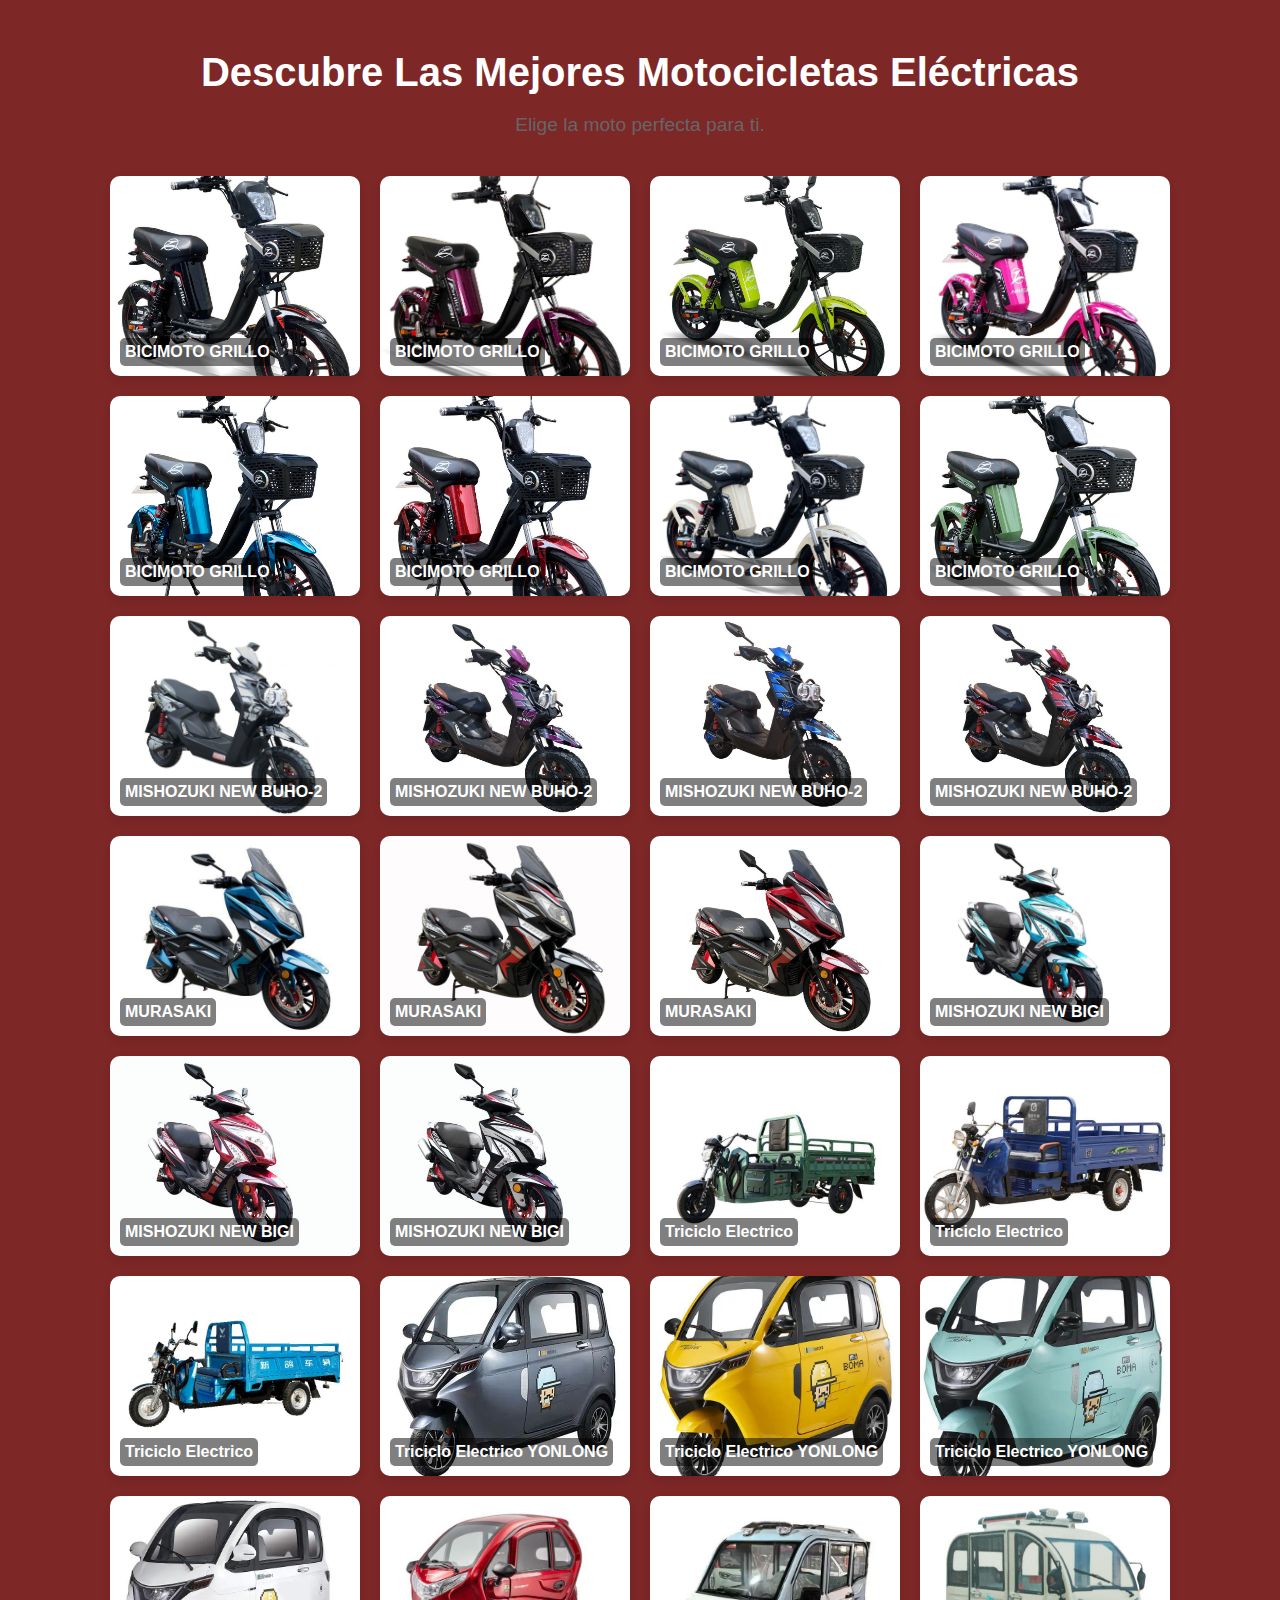
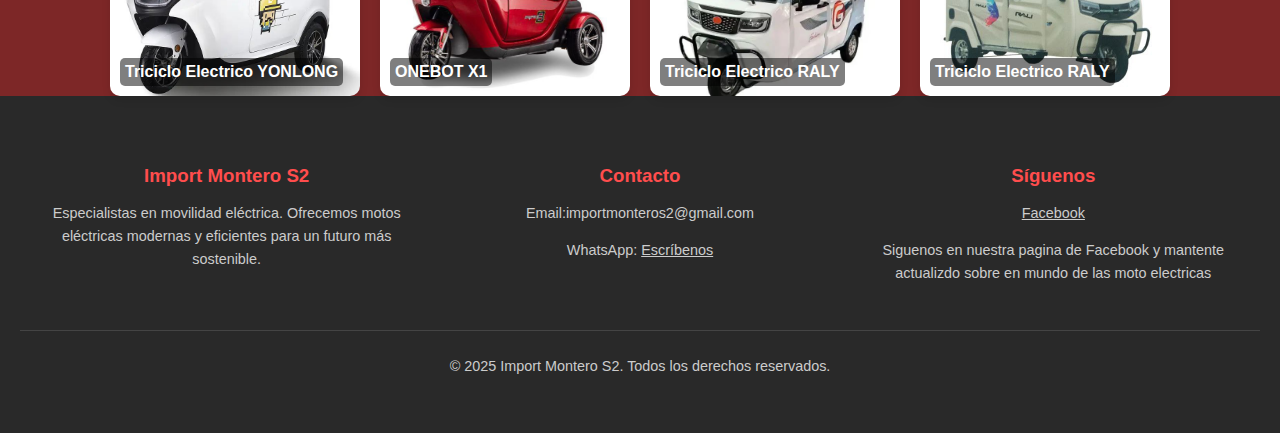
==== commit e3b50024: "Update index.html" ====
--- a/catalogo/index.html
+++ b/catalogo/index.html
@@ -45,9 +45,6 @@
       <button onclick="redirectToWhatsApp()">Ir a WhatsApp</button>
   </div>
 
-    <script src="./js/script.js"></script>
-    <script src="https://cdn.jsdelivr.net/particles.js/2.0.0/particles.min.js"></script>
-
     <div id="particles-js"></div>
 
     <footer class="footer">
@@ -71,6 +68,9 @@
         <p>&copy; 2025 Import Montero S2. Todos los derechos reservados.</p>
       </div>
     </footer>
+
+    <script src="./js/script.js"></script>
+    <script src="https://cdn.jsdelivr.net/particles.js/2.0.0/particles.min.js"></script>
 
 <script>
     particlesJS("particles-js", {
--- a/catalogo/css/styles.css
+++ b/catalogo/css/styles.css
@@ -1,159 +1,262 @@
-/* Heredar estilos base */
-@import url('styles.css'); /* Reutiliza estilos de bienvenida */
-
-
-/* Estilo para el fondo */
-/* Estilo para el fondo con transparencia */
 body {
-  background: #e6e6e6;
-  background-size: cover;
-  background-position: center;
-  background-attachment: fixed;
-  background-repeat: no-repeat;
-  position: relative;
   margin: 0;
   padding: 0;
-}
-
-
-/* Capa semitransparente */
-body::after {
-  content: '';
+  font-family: Arial, sans-serif;
+  background: #7d2727;;
+}
+
+#animated-background {
   position: absolute;
   top: 0;
   left: 0;
+  right: 0;
+  bottom: 0;
+  background: radial-gradient(circle, #ff6b6b 20%, #f0f0f0 70%);
+  animation: moveBackground 5s infinite ease-in-out;
+  z-index: -1;
+}
+
+@keyframes moveBackground {
+  0% {
+      background: radial-gradient(circle, #ff6b6b 20%, #f0f0f0 70%);
+  }
+  50% {
+      background: radial-gradient(circle, #f0f0f0 20%, #ff6b6b 70%);
+  }
+  100% {
+      background: radial-gradient(circle, #ff6b6b 20%, #f0f0f0 70%);
+  }
+}
+
+
+header {
+  text-align: center;
+  margin-top: 50px;
+  color: #444;
+}
+
+h1 {
+  font-size: 2.5em;
+  margin: 0;
+  color: #fff;
+}
+
+p {
+  font-size: 1.2em;
+  color: #666;
+}
+
+/* Galería de productos */
+#product-gallery {
+  display: flex;
+  justify-content: center;
+  gap: 50px;  /* Espaciado entre las imágenes */
+  margin-top: 40px;
+  flex-wrap: wrap;
+}
+
+.product-container {
+  position: relative;
+  width: 100px;
+  height: 100px;  /* Ajusta la altura automáticamente según el contenido */
+  text-align: center; /* Asegura que el texto esté centrado debajo de la imagen */
+}
+
+#product-gallery img {
   width: 100%;
-  height: 100%;
-  background-color: rgba(44, 44, 44, 0.5); /* Cambia el color y la opacidad según prefieras */
-  z-index: -1; /* Mantén la capa detrás del contenido */
-}
-
-
-h4 {
-  background-color: rgba(0, 0, 0, 0.6); /* Fondo negro semitransparente */
-  border: 2px solid #ff4d4d; /* Borde con el color de tu diseño */
-  border-radius: 10px; /* Esquinas redondeadas */
-  padding: 20px; /* Espaciado interno */
-  margin: 20px auto; /* Espaciado externo y centrado */
-  text-align: center; /* Centra el texto */
-  width: 60%; /* Ajusta el ancho del recuadro */
-  color: #fff; /* Texto en blanco para contraste */
-  box-shadow: 0 4px 8px rgba(0, 0, 0, 0.5); /* Sombra para efecto de profundidad */
-}
-
-/* Cabecera del catálogo */
-.catalog-header {
-  text-align: center;
-  padding: 50px 20px;
-  color: #fff;
-}
-
-.catalog-header h1 {
-  font-size: 2.5rem;
-  margin-bottom: 10px;
-}
-
-.catalog-header p {
-  font-size: 1.2rem;
-  color: #ff4d4d;
-}
-
-/* Estilo de la galería */
-.catalog-container {
-  padding: 20px;
-}
-
-.gallery {
-  display: flex;
-  flex-wrap: wrap;
-  gap: 20px;
-  justify-content: center;
-}
-
-.item {
-  background: #292929;
+  height: 200px;  /* Altura de la imagen */
+  object-fit: cover;
   border-radius: 10px;
-  width: 220px;
-  text-align: center;
-  padding: 10px;
+  box-shadow: 0 4px 8px rgba(0, 0, 0, 0.1);
   cursor: pointer;
-  transition: transform 0.3s ease, box-shadow 0.3s ease;
-}
-
-.item img {
-  width: 100%;
-  border-radius: 10px;
-}
-
-.item p {
-  margin-top: 10px;
-  font-size: 1rem;
-  color: #ff4d4d;
-}
-
-.item:hover {
-  transform: translateY(-10px);
-  box-shadow: 0 8px 15px rgba(255, 77, 77, 0.5);
-}
-
-/* Modal (Ventana emergente) */
+  transition: transform 0.3s ease;
+}
+
+#product-gallery img:hover {
+  transform: scale(1.05); /* Efecto al pasar el ratón */
+}
+
+/* Estilo para el nombre del producto debajo de la imagen */
+.product-name {
+  margin-top: 10px; /* Espaciado entre la imagen y el texto */
+  font-size: 16px;
+  font-weight: bold;
+  color: #333;
+}
+
+/* Modal de producto */
 .modal {
   position: fixed;
   top: 0;
   left: 0;
+  right: 0;
+  bottom: 0;
+  background: rgba(0, 0, 0, 0.7);
+  display: flex;
+  justify-content: center;
+  align-items: center;
+  transition: opacity 0.3s ease;
+}
+
+/* Modal de producto */
+.modal-content img {
+  max-width: 50%; /* Asegura que la imagen no sea más grande que el contenedor */
+  height: auto;    /* Mantiene la proporción de la imagen */
+  border-radius: 10px; /* Opcional: agregar bordes redondeados */
+}
+
+.modal-content {
+  background-color: #fff;
+  padding: 20px;
+  text-align: center;
+  border-radius: 10px;
+  box-shadow: 0 4px 8px rgba(0, 0, 0, 0.1);
+  max-width: 500px;
+  width: 100%;
+}
+
+.modal-content button {
+  margin: 3px;
+  padding: 5px;
+  width: 20%;
+  border: none;
+  background-color: #ff3300;
+  color: #fff;
+  font-size: 1.2em;
+  cursor: pointer;
+  border-radius: 1px;
+
+ 
+}
+
+.modal-content button:hover {
+  background-color: #eb6443;
+}
+
+/* Formulario */
+/* Cambia la visibilidad y opacidad del formulario */
+#order-form {
+  display: flex;
+  justify-content: center;
+  align-items: center;
+  position: fixed;
+  top: 0;
+  left: 0;
+  right: 0;
+  bottom: 0;
+  background-color: rgba(0, 0, 0, 0.7);
+  visibility: hidden; /* Cambia esto */
+  opacity: 0; /* Cambia esto */
+  transition: visibility 0s, opacity 0.3s ease; /* Cambia esto */
+}
+
+.form-container {
+  background-color: #fff;
+  padding: 20px;
+  width: 100%;
+  max-width: 400px;
+  border-radius: 10px;
+  box-shadow: 0 4px 8px rgba(0, 0, 0, 0.1);
+  text-align: center;
+}
+
+#order-form input {
+  display: block;
+  margin: 10px 0;
+  padding: 12px;
+  width: 90%;
+  border-radius: 5px;
+  border: 1px solid #ccc;
+  font-size: 1em;
+}
+
+#order-form button {
+  margin: 3px;
+  padding: 5px;
+  width: 90%;
+  border: none;
+  background-color: #ff3300;
+  color: #fff;
+  font-size: 1.2em;
+  cursor: pointer;
+  border-radius: 1px;
+}
+
+#order-form button:hover {
+  background-color: #eb6443;
+}
+
+/* Mensaje de éxito */
+#success-message {
+  text-align: center;
+  margin-top: 20px;
+}
+
+.hidden {
+  display: none;
+}
+
+/* Responsividad para móviles */
+@media (max-width: 600px) {
+  #product-gallery img {
+      width: 200px;
+      height: 150px;
+  }
+
+  .form-container {
+      max-width: 90%;
+  }
+
+  #order-form input, #order-form button {
+      font-size: 1em;
+  }
+}
+
+#product-gallery {
+  display: flex;
+  justify-content: center;
+  gap: 20px;
+  margin-top: 40px;
+  flex-wrap: wrap;
+}
+
+.product-container {
+  position: relative;
+  width: 250px;
+  height: 200px;
+}
+
+#product-gallery img {
   width: 100%;
   height: 100%;
-  background: rgba(0, 0, 0, 0.8);
-  display: flex;
-  justify-content: center;
-  align-items: center;
-  z-index: 10;
-}
-
-.modal.hidden {
-  display: none;
-}
-
-.modal-content {
-  background: #1b1b1b;
-  padding: 30px;
+  object-fit: cover;
   border-radius: 10px;
-  text-align: center;
-  color: #fff;
-  width: 90%;
-  max-width: 400px;
-  animation: fadeIn 0.5s ease;
-}
-
-.buy-button, .close-button {
-  padding: 10px 20px;
-  margin: 10px;
-  font-size: 1rem;
-  border: none;
-  border-radius: 20px;
+  box-shadow: 0 4px 8px rgba(0, 0, 0, 0.1);
   cursor: pointer;
-}
-
-.buy-button {
-  background: linear-gradient(135deg, #ff4d4d, #d92e2e);
-  color: #fff;
-}
-
-.close-button {
-  background: #555;
-  color: #fff;
-}
-
-/* Animación del modal */
-@keyframes fadeIn {
-  from {
-    opacity: 0;
-    transform: scale(0.9);
-  }
-  to {
-    opacity: 1;
-    transform: scale(1);
-  }
+  transition: transform 0.3s ease;
+}
+
+#product-gallery img:hover {
+  transform: scale(1.05);
+}
+
+/* Estilo para el nombre del producto */
+.product-name {
+  position: absolute;
+  bottom: 10px;
+  left: 10px;
+  background-color: rgba(0, 0, 0, 0.5);
+  color: white;
+  padding: 5px;
+  font-size: 16px;
+  font-weight: bold;
+  border-radius: 5px;
+  transition: opacity 0.3s ease;
+}
+
+/* Cambiar la opacidad del nombre cuando se pasa el mouse sobre la imagen */
+.product-container:hover .product-name {
+  opacity: 1;
 }
 
 /* Footer */
@@ -209,18 +312,3 @@
   color: #777;
 }
 
-/* Recuadro para el título (h1) y el párrafo (p) */
-.header-box {
-  background-color: rgba(0, 0, 0, 0.6); /* Fondo negro semitransparente */
-  border: 2px solid #ff4d4d; /* Borde con el color de tu diseño */
-  border-radius: 10px; /* Esquinas redondeadas */
-  padding: 20px; /* Espaciado interno */
-  margin: 20px auto; /* Espaciado externo y centrado */
-  text-align: center; /* Centra el texto */
-  width: 80%; /* Ajusta el ancho del recuadro */
-  color: #fff; /* Texto en blanco para contraste */
-  box-shadow: 0 4px 8px rgba(0, 0, 0, 0.5); /* Sombra para efecto de profundidad */
-}
-
-
-
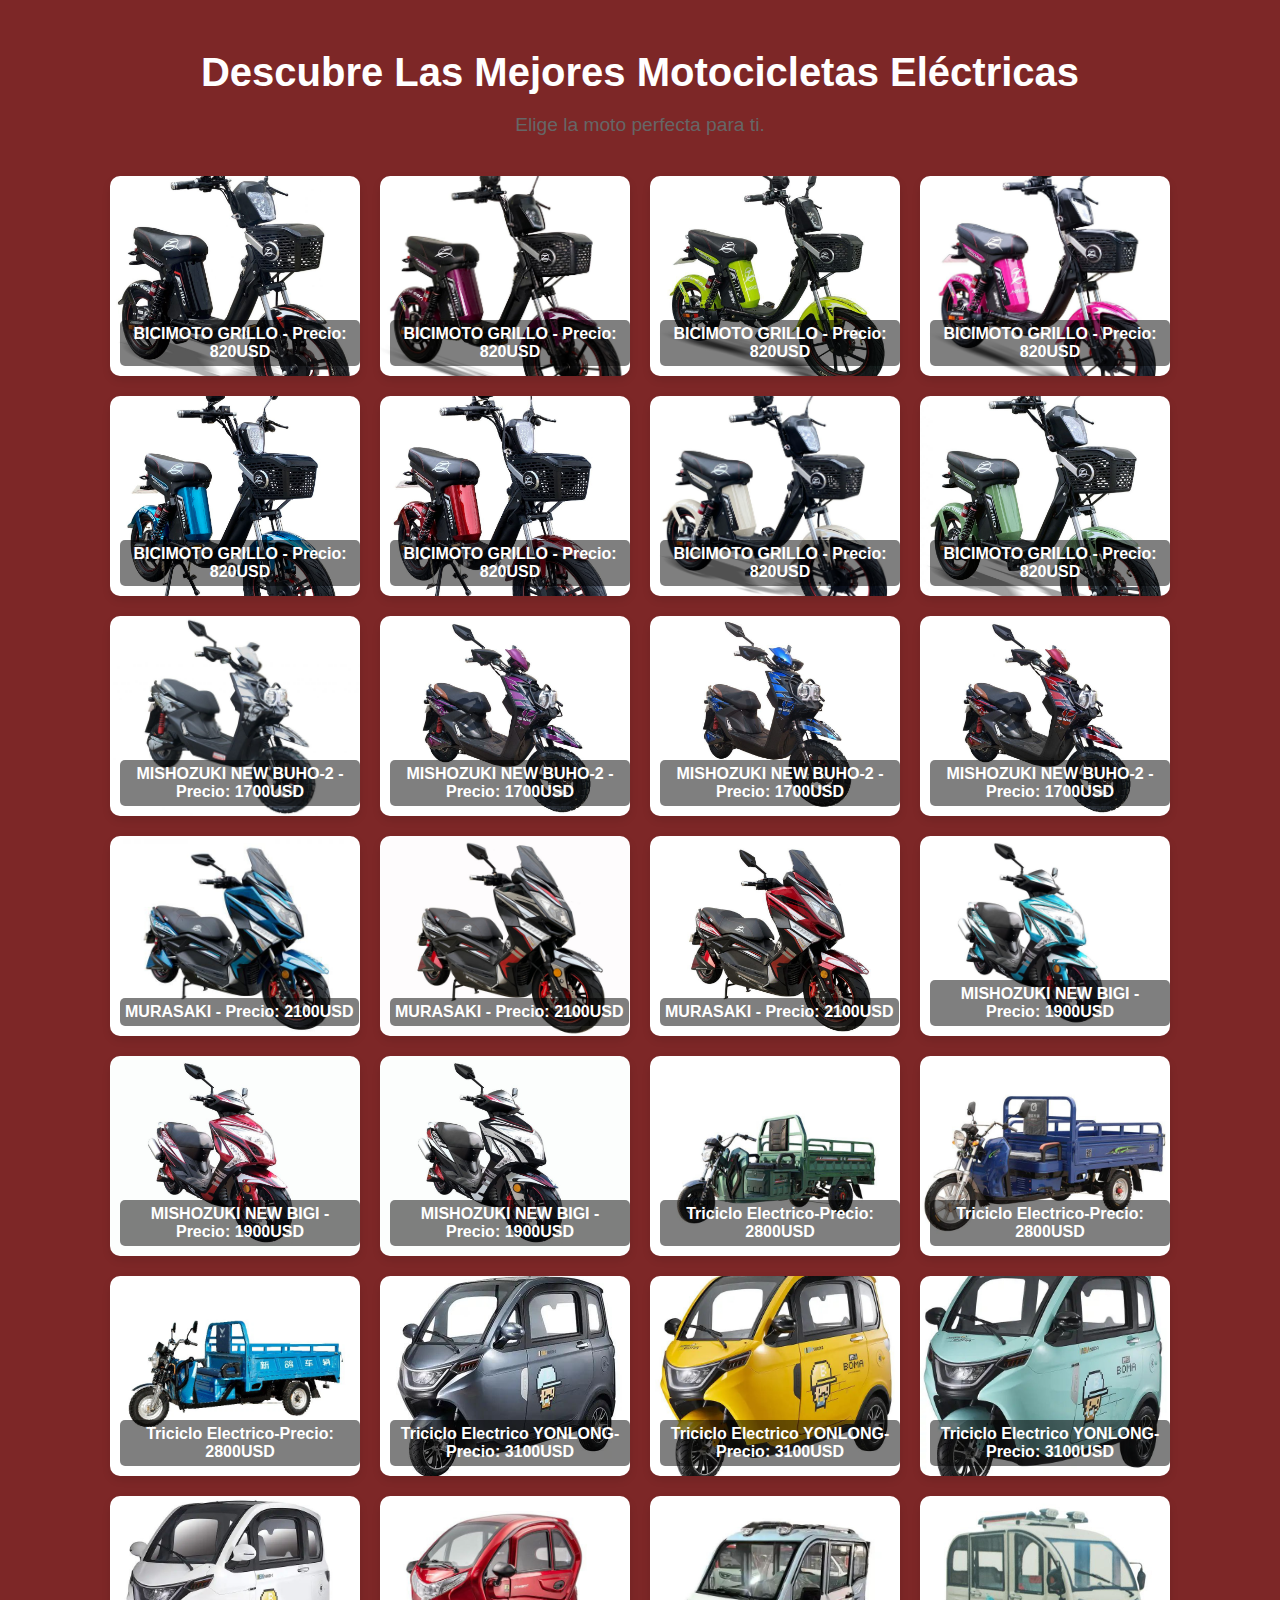
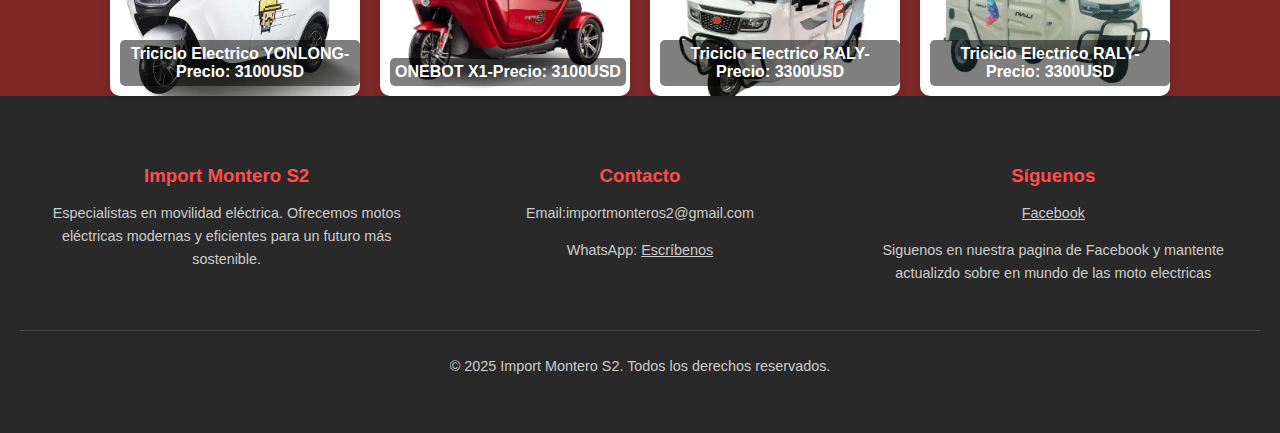
==== commit 1289577b: "Update index.html" ====
--- a/catalogo/index.html
+++ b/catalogo/index.html
@@ -33,7 +33,6 @@
               <input type="text" id="surname" placeholder="Apellido" required>
               <input type="text" id="dni" placeholder="DNI" required>
               <input type="text" id="address" placeholder="Dirección" required>
-              <input type="email" id="email" placeholder="Correo Electrónico" required>
               <button type="submit">Siguiente</button>
               <button type="button" onclick="closeForm()">Cerrar</button>
           </form>
--- a/catalogo/css/styles.css
+++ b/catalogo/css/styles.css
@@ -198,14 +198,62 @@
 
 /* Responsividad para móviles */
 @media (max-width: 600px) {
+   #product-gallery {
+    display: flex;               /* Usamos flexbox para alinear los productos horizontalmente */
+    flex-wrap: nowrap;           /* No permitimos que los productos se envuelvan a la siguiente línea */
+    gap: 20px;                   /* Espaciado entre las imágenes */
+    margin-top: 40px;
+    overflow-x: auto;            /* Permite el desplazamiento horizontal */
+    scroll-snap-type: x mandatory; /* Asegura que al hacer scroll, las imágenes se alineen perfectamente */
+  }
+
+  /* Para los contenedores de los productos */
+  .product-container {
+    position: relative;
+    width: 250px;
+    height: auto;                /* Ajusta la altura según el contenido */
+    text-align: center;          /* Asegura que el texto esté centrado */
+    scroll-snap-align: start;    /* Alinea cada producto al inicio del contenedor cuando se hace scroll */
+  }
+
+  /* Imagen del producto */
   #product-gallery img {
-      width: 200px;
-      height: 150px;
-  }
-
-  .form-container {
-      max-width: 90%;
-  }
+    width: 100%;
+    height: 200px;               /* Altura fija para las imágenes */
+    object-fit: cover;           /* Asegura que la imagen mantenga su proporción */
+    border-radius: 10px;
+    box-shadow: 0 4px 8px rgba(0, 0, 0, 0.1);
+    cursor: pointer;
+    transition: transform 0.3s ease;
+  }
+
+  /* Efecto al pasar el ratón sobre la imagen */
+  #product-gallery img:hover {
+    transform: scale(1.05);
+  }
+
+  /* Nombre del producto debajo de la imagen */
+  .product-name {
+    margin-top: 10px;
+    font-size: 16px;
+    font-weight: bold;
+    color: #333;
+  }
+
+/* Responsividad para móviles */
+@media (max-width: 600px) {
+  #product-gallery {
+      overflow-x: auto;         /* Asegura que en móviles se pueda hacer scroll horizontal */
+      -webkit-overflow-scrolling: touch; /* Mejora el desplazamiento en dispositivos iOS */
+  }
+
+  /* Cambiar la imagen para que ocupe más espacio en pantallas móviles */
+  .product-container {
+      flex: 0 0 auto;            /* Evita que los productos se redimensionen */
+      width: 200px;              /* Menor ancho para las imágenes en pantallas pequeñas */
+  }
+}
+
 
   #order-form input, #order-form button {
       font-size: 1em;
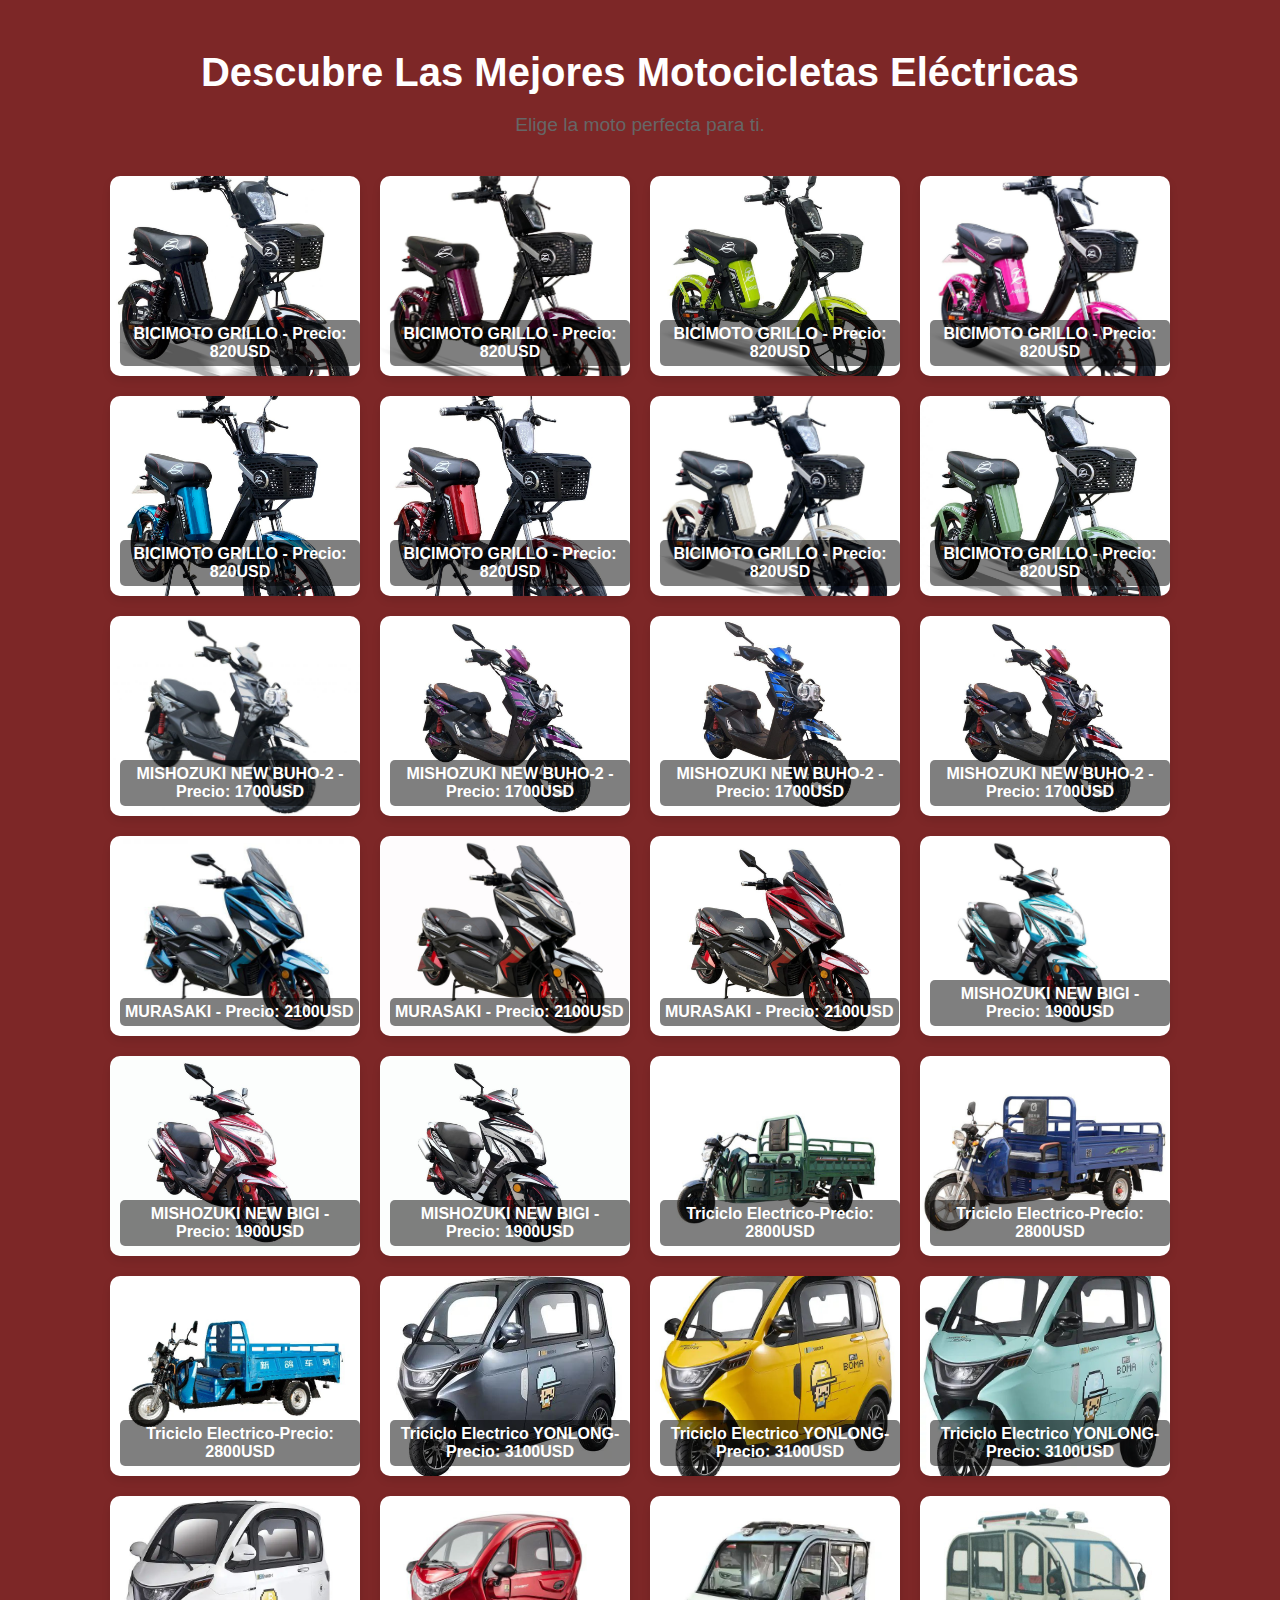
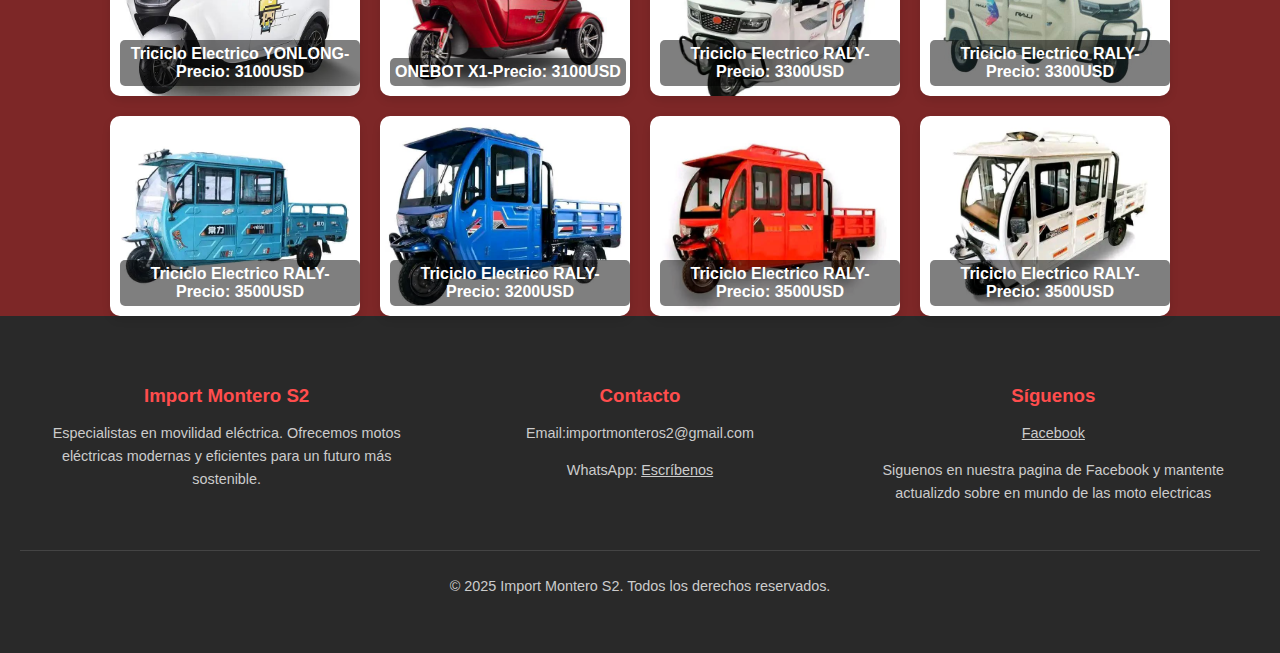
==== commit c0edf5ab: "Update index.html" ====
--- a/catalogo/index.html
+++ b/catalogo/index.html
@@ -55,7 +55,7 @@
         <div class="footer-contact">
           <h3>Contacto</h3>
           <p>Email:<a href="importmonteros2@gmail.com"></a>importmonteros2@gmail.com</p>
-          <p>WhatsApp: <a href="https://wa.me/+15392517710" target="_blank">Escríbenos</a></p>
+          <p>WhatsApp: <a href="https://wa.me/+13525010484" target="_blank">Escríbenos</a></p>
         </div>
         <div class="footer-social">
           <h3>Síguenos</h3>
